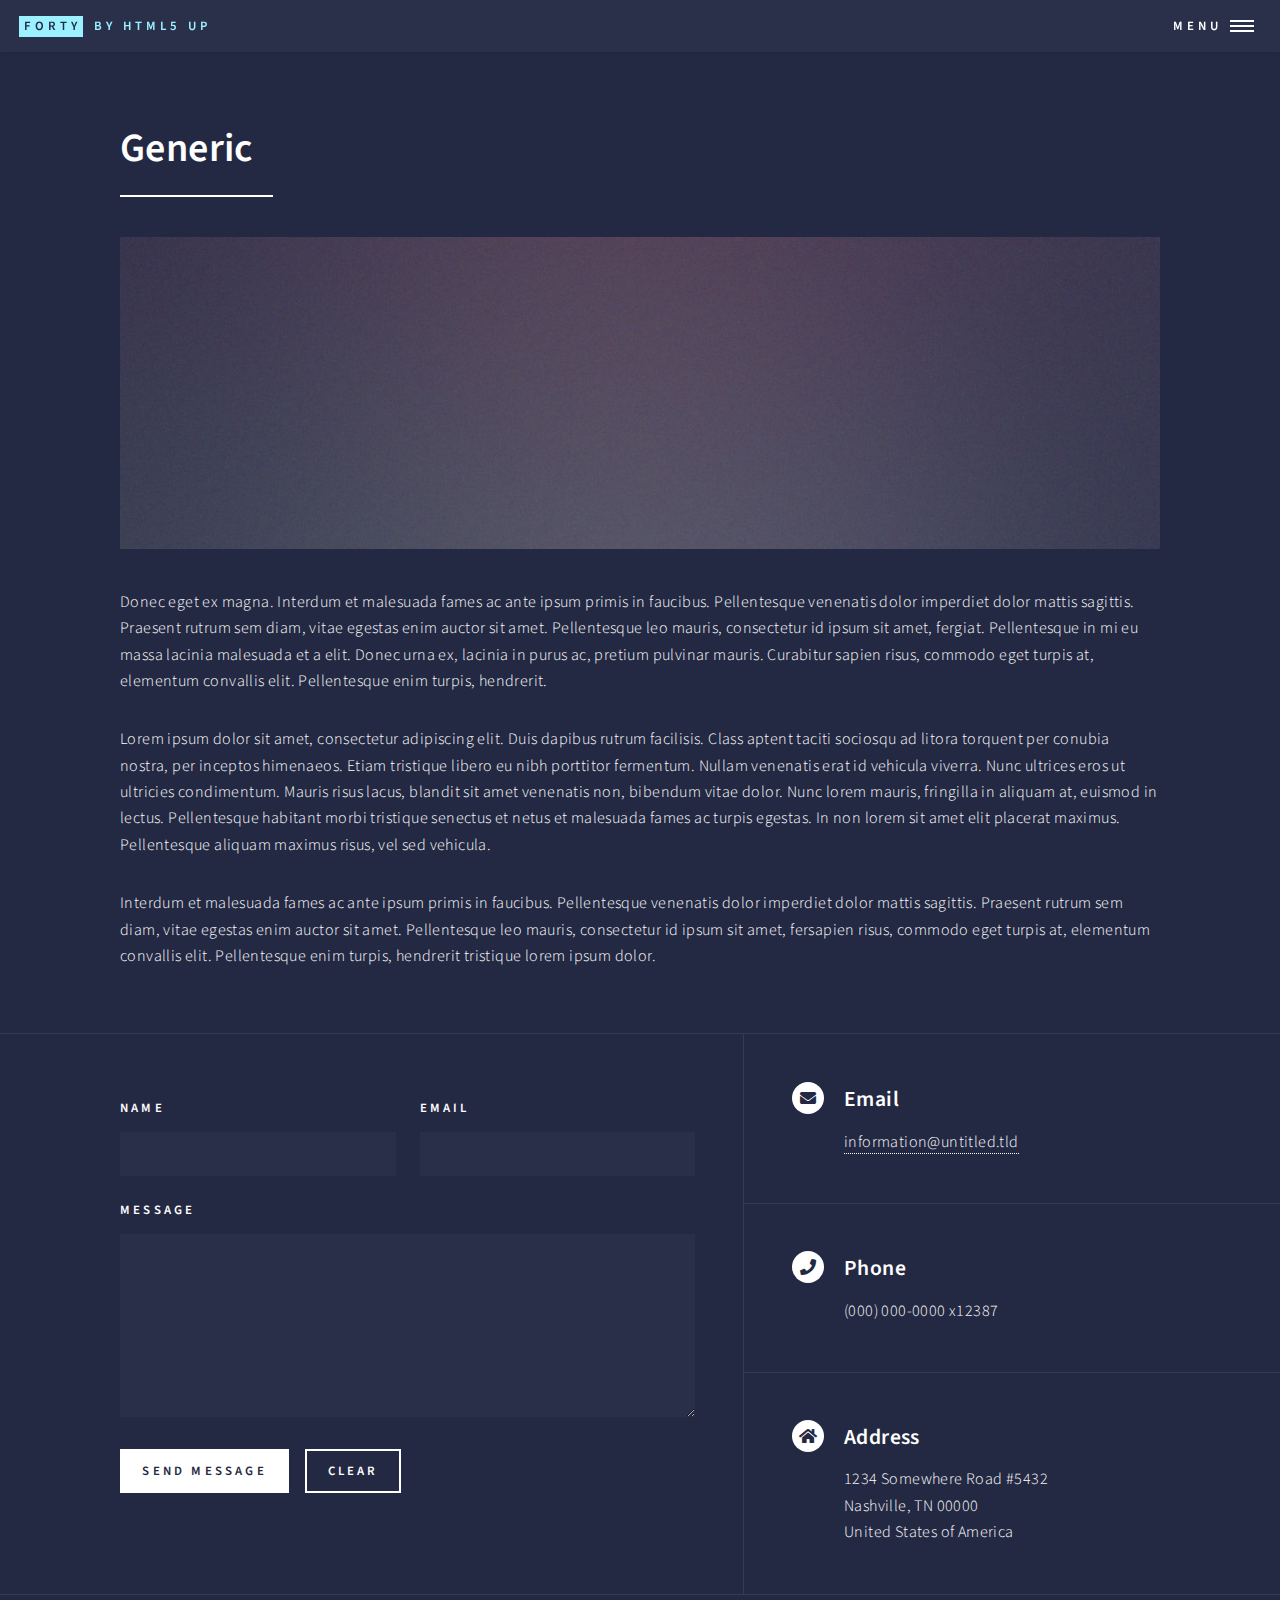
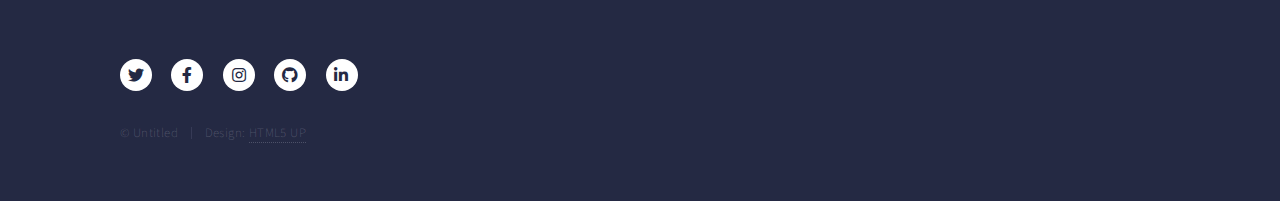
==== job.html @ 252004e6 "basic structure" ====
<!DOCTYPE HTML>
<!--
	Forty by HTML5 UP
	html5up.net | @ajlkn
	Free for personal and commercial use under the CCA 3.0 license (html5up.net/license)
-->
<html>
	<head>
		<title>Generic - Forty by HTML5 UP</title>
		<meta charset="utf-8" />
		<meta name="viewport" content="width=device-width, initial-scale=1, user-scalable=no" />
		<link rel="stylesheet" href="assets/css/main.css" />
		<noscript><link rel="stylesheet" href="assets/css/noscript.css" /></noscript>
	</head>
	<body class="is-preload">

		<!-- Wrapper -->
			<div id="wrapper">

				<!-- Header -->
					<header id="header">
						<a href="index.html" class="logo"><strong>Forty</strong> <span>by HTML5 UP</span></a>
						<nav>
							<a href="#menu">Menu</a>
						</nav>
					</header>

				<!-- Menu -->
					<nav id="menu">
						<ul class="links">
							<li><a href="index.html">Home</a></li>
							<li><a href="landing.html">Landing</a></li>
							<li><a href="generic.html">Generic</a></li>
							<li><a href="elements.html">Elements</a></li>
						</ul>
						<ul class="actions stacked">
							<li><a href="#" class="button primary fit">Get Started</a></li>
							<li><a href="#" class="button fit">Log In</a></li>
						</ul>
					</nav>

				<!-- Main -->
					<div id="main" class="alt">

						<!-- One -->
							<section id="one">
								<div class="inner">
									<header class="major">
										<h1>Generic</h1>
									</header>
									<span class="image main"><img src="images/pic11.jpg" alt="" /></span>
									<p>Donec eget ex magna. Interdum et malesuada fames ac ante ipsum primis in faucibus. Pellentesque venenatis dolor imperdiet dolor mattis sagittis. Praesent rutrum sem diam, vitae egestas enim auctor sit amet. Pellentesque leo mauris, consectetur id ipsum sit amet, fergiat. Pellentesque in mi eu massa lacinia malesuada et a elit. Donec urna ex, lacinia in purus ac, pretium pulvinar mauris. Curabitur sapien risus, commodo eget turpis at, elementum convallis elit. Pellentesque enim turpis, hendrerit.</p>
									<p>Lorem ipsum dolor sit amet, consectetur adipiscing elit. Duis dapibus rutrum facilisis. Class aptent taciti sociosqu ad litora torquent per conubia nostra, per inceptos himenaeos. Etiam tristique libero eu nibh porttitor fermentum. Nullam venenatis erat id vehicula viverra. Nunc ultrices eros ut ultricies condimentum. Mauris risus lacus, blandit sit amet venenatis non, bibendum vitae dolor. Nunc lorem mauris, fringilla in aliquam at, euismod in lectus. Pellentesque habitant morbi tristique senectus et netus et malesuada fames ac turpis egestas. In non lorem sit amet elit placerat maximus. Pellentesque aliquam maximus risus, vel sed vehicula.</p>
									<p>Interdum et malesuada fames ac ante ipsum primis in faucibus. Pellentesque venenatis dolor imperdiet dolor mattis sagittis. Praesent rutrum sem diam, vitae egestas enim auctor sit amet. Pellentesque leo mauris, consectetur id ipsum sit amet, fersapien risus, commodo eget turpis at, elementum convallis elit. Pellentesque enim turpis, hendrerit tristique lorem ipsum dolor.</p>
								</div>
							</section>

					</div>

				<!-- Contact -->
					<section id="contact">
						<div class="inner">
							<section>
								<form method="post" action="#">
									<div class="fields">
										<div class="field half">
											<label for="name">Name</label>
											<input type="text" name="name" id="name" />
										</div>
										<div class="field half">
											<label for="email">Email</label>
											<input type="text" name="email" id="email" />
										</div>
										<div class="field">
											<label for="message">Message</label>
											<textarea name="message" id="message" rows="6"></textarea>
										</div>
									</div>
									<ul class="actions">
										<li><input type="submit" value="Send Message" class="primary" /></li>
										<li><input type="reset" value="Clear" /></li>
									</ul>
								</form>
							</section>
							<section class="split">
								<section>
									<div class="contact-method">
										<span class="icon solid alt fa-envelope"></span>
										<h3>Email</h3>
										<a href="#">information@untitled.tld</a>
									</div>
								</section>
								<section>
									<div class="contact-method">
										<span class="icon solid alt fa-phone"></span>
										<h3>Phone</h3>
										<span>(000) 000-0000 x12387</span>
									</div>
								</section>
								<section>
									<div class="contact-method">
										<span class="icon solid alt fa-home"></span>
										<h3>Address</h3>
										<span>1234 Somewhere Road #5432<br />
										Nashville, TN 00000<br />
										United States of America</span>
									</div>
								</section>
							</section>
						</div>
					</section>

				<!-- Footer -->
					<footer id="footer">
						<div class="inner">
							<ul class="icons">
								<li><a href="#" class="icon brands alt fa-twitter"><span class="label">Twitter</span></a></li>
								<li><a href="#" class="icon brands alt fa-facebook-f"><span class="label">Facebook</span></a></li>
								<li><a href="#" class="icon brands alt fa-instagram"><span class="label">Instagram</span></a></li>
								<li><a href="#" class="icon brands alt fa-github"><span class="label">GitHub</span></a></li>
								<li><a href="#" class="icon brands alt fa-linkedin-in"><span class="label">LinkedIn</span></a></li>
							</ul>
							<ul class="copyright">
								<li>&copy; Untitled</li><li>Design: <a href="https://html5up.net">HTML5 UP</a></li>
							</ul>
						</div>
					</footer>

			</div>

		<!-- Scripts -->
			<script src="assets/js/jquery.min.js"></script>
			<script src="assets/js/jquery.scrolly.min.js"></script>
			<script src="assets/js/jquery.scrollex.min.js"></script>
			<script src="assets/js/browser.min.js"></script>
			<script src="assets/js/breakpoints.min.js"></script>
			<script src="assets/js/util.js"></script>
			<script src="assets/js/main.js"></script>

	</body>
</html>
---- assets/css/main.css ----
@import url(fontawesome-all.min.css);
@import url("https://fonts.googleapis.com/css?family=Source+Sans+Pro:300,300italic,600,600italic");

/*
	Forty by HTML5 UP
	html5up.net | @ajlkn
	Free for personal and commercial use under the CCA 3.0 license (html5up.net/license)
*/

html, body, div, span, applet, object,
iframe, h1, h2, h3, h4, h5, h6, p, blockquote,
pre, a, abbr, acronym, address, big, cite,
code, del, dfn, em, img, ins, kbd, q, s, samp,
small, strike, strong, sub, sup, tt, var, b,
u, i, center, dl, dt, dd, ol, ul, li, fieldset,
form, label, legend, table, caption, tbody,
tfoot, thead, tr, th, td, article, aside,
canvas, details, embed, figure, figcaption,
footer, header, hgroup, menu, nav, output, ruby,
section, summary, time, mark, audio, video {
	margin: 0;
	padding: 0;
	border: 0;
	font-size: 100%;
	font: inherit;
	vertical-align: baseline;}

article, aside, details, figcaption, figure,
footer, header, hgroup, menu, nav, section {
	display: block;}

body {
	line-height: 1;
}

ol, ul {
	list-style: none;
}

blockquote, q {
	quotes: none;
}

	blockquote:before, blockquote:after, q:before, q:after {
		content: '';
		content: none;
	}

table {
	border-collapse: collapse;
	border-spacing: 0;
}

body {
	-webkit-text-size-adjust: none;
}

mark {
	background-color: transparent;
	color: inherit;
}

input::-moz-focus-inner {
	border: 0;
	padding: 0;
}

input, select, textarea {
	-moz-appearance: none;
	-webkit-appearance: none;
	-ms-appearance: none;
	appearance: none;
}

/* Basic */

	@-ms-viewport {
		width: device-width;
	}

	body {
		-ms-overflow-style: scrollbar;
	}

	@media screen and (max-width: 480px) {

		html, body {
			min-width: 320px;
		}

	}

	html {
		box-sizing: border-box;
	}

	*, *:before, *:after {
		box-sizing: inherit;
	}

	body {
		background: #242943;
	}

		body.is-preload *, body.is-preload *:before, body.is-preload *:after {
			-moz-animation: none !important;
			-webkit-animation: none !important;
			-ms-animation: none !important;
			animation: none !important;
			-moz-transition: none !important;
			-webkit-transition: none !important;
			-ms-transition: none !important;
			transition: none !important;
		}

/* Type */

	body, input, select, textarea {
		color: #ffffff;
		font-family: "Source Sans Pro", Helvetica, sans-serif;
		font-size: 17pt;
		font-weight: 300;
		letter-spacing: 0.025em;
		line-height: 1.65;
	}

		@media screen and (max-width: 1680px) {

			body, input, select, textarea {
				font-size: 14pt;
			}

		}

		@media screen and (max-width: 1280px) {

			body, input, select, textarea {
				font-size: 12pt;
			}

		}

		@media screen and (max-width: 360px) {

			body, input, select, textarea {
				font-size: 11pt;
			}

		}

	a {
		-moz-transition: color 0.2s ease-in-out, border-bottom-color 0.2s ease-in-out;
		-webkit-transition: color 0.2s ease-in-out, border-bottom-color 0.2s ease-in-out;
		-ms-transition: color 0.2s ease-in-out, border-bottom-color 0.2s ease-in-out;
		transition: color 0.2s ease-in-out, border-bottom-color 0.2s ease-in-out;
		border-bottom: dotted 1px;
		color: inherit;
		text-decoration: none;
	}

		a:hover {
			border-bottom-color: transparent;
			color: #9bf1ff !important;
		}

		a:active {
			color: #53e3fb !important;
		}

	strong, b {
		color: #ffffff;
		font-weight: 600;
	}

	em, i {
		font-style: italic;
	}

	p {
		margin: 0 0 2em 0;
	}

	h1, h2, h3, h4, h5, h6 {
		color: #ffffff;
		font-weight: 600;
		line-height: 1.65;
		margin: 0 0 1em 0;
	}

		h1 a, h2 a, h3 a, h4 a, h5 a, h6 a {
			color: inherit;
			border-bottom: 0;
		}

	h1 {
		font-size: 2.5em;
	}

	h2 {
		font-size: 1.75em;
	}

	h3 {
		font-size: 1.35em;
	}

	h4 {
		font-size: 1.1em;
	}

	h5 {
		font-size: 0.9em;
	}

	h6 {
		font-size: 0.7em;
	}

	@media screen and (max-width: 736px) {

		h1 {
			font-size: 2em;
		}

		h2 {
			font-size: 1.5em;
		}

		h3 {
			font-size: 1.25em;
		}

	}

	sub {
		font-size: 0.8em;
		position: relative;
		top: 0.5em;
	}

	sup {
		font-size: 0.8em;
		position: relative;
		top: -0.5em;
	}

	blockquote {
		border-left: solid 4px rgba(212, 212, 255, 0.1);
		font-style: italic;
		margin: 0 0 2em 0;
		padding: 0.5em 0 0.5em 2em;
	}

	code {
		background: rgba(212, 212, 255, 0.035);
		font-family: "Courier New", monospace;
		font-size: 0.9em;
		margin: 0 0.25em;
		padding: 0.25em 0.65em;
	}

	pre {
		-webkit-overflow-scrolling: touch;
		font-family: "Courier New", monospace;
		font-size: 0.9em;
		margin: 0 0 2em 0;
	}

		pre code {
			display: block;
			line-height: 1.75;
			padding: 1em 1.5em;
			overflow-x: auto;
		}

	hr {
		border: 0;
		border-bottom: solid 1px rgba(212, 212, 255, 0.1);
		margin: 2em 0;
	}

		hr.major {
			margin: 3em 0;
		}

	.align-left {
		text-align: left;
	}

	.align-center {
		text-align: center;
	}

	.align-right {
		text-align: right;
	}

/* Row */

	.row {
		display: flex;
		flex-wrap: wrap;
		box-sizing: border-box;
		align-items: stretch;
	}

		.row > * {
			box-sizing: border-box;
		}

		.row.gtr-uniform > * > :last-child {
			margin-bottom: 0;
		}

		.row.aln-left {
			justify-content: flex-start;
		}

		.row.aln-center {
			justify-content: center;
		}

		.row.aln-right {
			justify-content: flex-end;
		}

		.row.aln-top {
			align-items: flex-start;
		}

		.row.aln-middle {
			align-items: center;
		}

		.row.aln-bottom {
			align-items: flex-end;
		}

		.row > .imp {
			order: -1;
		}

		.row > .col-1 {
			width: 8.33333%;
		}

		.row > .off-1 {
			margin-left: 8.33333%;
		}

		.row > .col-2 {
			width: 16.66667%;
		}

		.row > .off-2 {
			margin-left: 16.66667%;
		}

		.row > .col-3 {
			width: 25%;
		}

		.row > .off-3 {
			margin-left: 25%;
		}

		.row > .col-4 {
			width: 33.33333%;
		}

		.row > .off-4 {
			margin-left: 33.33333%;
		}

		.row > .col-5 {
			width: 41.66667%;
		}

		.row > .off-5 {
			margin-left: 41.66667%;
		}

		.row > .col-6 {
			width: 50%;
		}

		.row > .off-6 {
			margin-left: 50%;
		}

		.row > .col-7 {
			width: 58.33333%;
		}

		.row > .off-7 {
			margin-left: 58.33333%;
		}

		.row > .col-8 {
			width: 66.66667%;
		}

		.row > .off-8 {
			margin-left: 66.66667%;
		}

		.row > .col-9 {
			width: 75%;
		}

		.row > .off-9 {
			margin-left: 75%;
		}

		.row > .col-10 {
			width: 83.33333%;
		}

		.row > .off-10 {
			margin-left: 83.33333%;
		}

		.row > .col-11 {
			width: 91.66667%;
		}

		.row > .off-11 {
			margin-left: 91.66667%;
		}

		.row > .col-12 {
			width: 100%;
		}

		.row > .off-12 {
			margin-left: 100%;
		}

		.row.gtr-0 {
			margin-top: 0;
			margin-left: 0em;
		}

			.row.gtr-0 > * {
				padding: 0 0 0 0em;
			}

			.row.gtr-0.gtr-uniform {
				margin-top: 0em;
			}

				.row.gtr-0.gtr-uniform > * {
					padding-top: 0em;
				}

		.row.gtr-25 {
			margin-top: 0;
			margin-left: -0.5em;
		}

			.row.gtr-25 > * {
				padding: 0 0 0 0.5em;
			}

			.row.gtr-25.gtr-uniform {
				margin-top: -0.5em;
			}

				.row.gtr-25.gtr-uniform > * {
					padding-top: 0.5em;
				}

		.row.gtr-50 {
			margin-top: 0;
			margin-left: -1em;
		}

			.row.gtr-50 > * {
				padding: 0 0 0 1em;
			}

			.row.gtr-50.gtr-uniform {
				margin-top: -1em;
			}

				.row.gtr-50.gtr-uniform > * {
					padding-top: 1em;
				}

		.row {
			margin-top: 0;
			margin-left: -2em;
		}

			.row > * {
				padding: 0 0 0 2em;
			}

			.row.gtr-uniform {
				margin-top: -2em;
			}

				.row.gtr-uniform > * {
					padding-top: 2em;
				}

		.row.gtr-150 {
			margin-top: 0;
			margin-left: -3em;
		}

			.row.gtr-150 > * {
				padding: 0 0 0 3em;
			}

			.row.gtr-150.gtr-uniform {
				margin-top: -3em;
			}

				.row.gtr-150.gtr-uniform > * {
					padding-top: 3em;
				}

		.row.gtr-200 {
			margin-top: 0;
			margin-left: -4em;
		}

			.row.gtr-200 > * {
				padding: 0 0 0 4em;
			}

			.row.gtr-200.gtr-uniform {
				margin-top: -4em;
			}

				.row.gtr-200.gtr-uniform > * {
					padding-top: 4em;
				}

		@media screen and (max-width: 1680px) {

			.row {
				display: flex;
				flex-wrap: wrap;
				box-sizing: border-box;
				align-items: stretch;
			}

				.row > * {
					box-sizing: border-box;
				}

				.row.gtr-uniform > * > :last-child {
					margin-bottom: 0;
				}

				.row.aln-left {
					justify-content: flex-start;
				}

				.row.aln-center {
					justify-content: center;
				}

				.row.aln-right {
					justify-content: flex-end;
				}

				.row.aln-top {
					align-items: flex-start;
				}

				.row.aln-middle {
					align-items: center;
				}

				.row.aln-bottom {
					align-items: flex-end;
				}

				.row > .imp-xlarge {
					order: -1;
				}

				.row > .col-1-xlarge {
					width: 8.33333%;
				}

				.row > .off-1-xlarge {
					margin-left: 8.33333%;
				}

				.row > .col-2-xlarge {
					width: 16.66667%;
				}

				.row > .off-2-xlarge {
					margin-left: 16.66667%;
				}

				.row > .col-3-xlarge {
					width: 25%;
				}

				.row > .off-3-xlarge {
					margin-left: 25%;
				}

				.row > .col-4-xlarge {
					width: 33.33333%;
				}

				.row > .off-4-xlarge {
					margin-left: 33.33333%;
				}

				.row > .col-5-xlarge {
					width: 41.66667%;
				}

				.row > .off-5-xlarge {
					margin-left: 41.66667%;
				}

				.row > .col-6-xlarge {
					width: 50%;
				}

				.row > .off-6-xlarge {
					margin-left: 50%;
				}

				.row > .col-7-xlarge {
					width: 58.33333%;
				}

				.row > .off-7-xlarge {
					margin-left: 58.33333%;
				}

				.row > .col-8-xlarge {
					width: 66.66667%;
				}

				.row > .off-8-xlarge {
					margin-left: 66.66667%;
				}

				.row > .col-9-xlarge {
					width: 75%;
				}

				.row > .off-9-xlarge {
					margin-left: 75%;
				}

				.row > .col-10-xlarge {
					width: 83.33333%;
				}

				.row > .off-10-xlarge {
					margin-left: 83.33333%;
				}

				.row > .col-11-xlarge {
					width: 91.66667%;
				}

				.row > .off-11-xlarge {
					margin-left: 91.66667%;
				}

				.row > .col-12-xlarge {
					width: 100%;
				}

				.row > .off-12-xlarge {
					margin-left: 100%;
				}

				.row.gtr-0 {
					margin-top: 0;
					margin-left: 0em;
				}

					.row.gtr-0 > * {
						padding: 0 0 0 0em;
					}

					.row.gtr-0.gtr-uniform {
						margin-top: 0em;
					}

						.row.gtr-0.gtr-uniform > * {
							padding-top: 0em;
						}

				.row.gtr-25 {
					margin-top: 0;
					margin-left: -0.5em;
				}

					.row.gtr-25 > * {
						padding: 0 0 0 0.5em;
					}

					.row.gtr-25.gtr-uniform {
						margin-top: -0.5em;
					}

						.row.gtr-25.gtr-uniform > * {
							padding-top: 0.5em;
						}

				.row.gtr-50 {
					margin-top: 0;
					margin-left: -1em;
				}

					.row.gtr-50 > * {
						padding: 0 0 0 1em;
					}

					.row.gtr-50.gtr-uniform {
						margin-top: -1em;
					}

						.row.gtr-50.gtr-uniform > * {
							padding-top: 1em;
						}

				.row {
					margin-top: 0;
					margin-left: -2em;
				}

					.row > * {
						padding: 0 0 0 2em;
					}

					.row.gtr-uniform {
						margin-top: -2em;
					}

						.row.gtr-uniform > * {
							padding-top: 2em;
						}

				.row.gtr-150 {
					margin-top: 0;
					margin-left: -3em;
				}

					.row.gtr-150 > * {
						padding: 0 0 0 3em;
					}

					.row.gtr-150.gtr-uniform {
						margin-top: -3em;
					}

						.row.gtr-150.gtr-uniform > * {
							padding-top: 3em;
						}

				.row.gtr-200 {
					margin-top: 0;
					margin-left: -4em;
				}

					.row.gtr-200 > * {
						padding: 0 0 0 4em;
					}

					.row.gtr-200.gtr-uniform {
						margin-top: -4em;
					}

						.row.gtr-200.gtr-uniform > * {
							padding-top: 4em;
						}

		}

		@media screen and (max-width: 1280px) {

			.row {
				display: flex;
				flex-wrap: wrap;
				box-sizing: border-box;
				align-items: stretch;
			}

				.row > * {
					box-sizing: border-box;
				}

				.row.gtr-uniform > * > :last-child {
					margin-bottom: 0;
				}

				.row.aln-left {
					justify-content: flex-start;
				}

				.row.aln-center {
					justify-content: center;
				}

				.row.aln-right {
					justify-content: flex-end;
				}

				.row.aln-top {
					align-items: flex-start;
				}

				.row.aln-middle {
					align-items: center;
				}

				.row.aln-bottom {
					align-items: flex-end;
				}

				.row > .imp-large {
					order: -1;
				}

				.row > .col-1-large {
					width: 8.33333%;
				}

				.row > .off-1-large {
					margin-left: 8.33333%;
				}

				.row > .col-2-large {
					width: 16.66667%;
				}

				.row > .off-2-large {
					margin-left: 16.66667%;
				}

				.row > .col-3-large {
					width: 25%;
				}

				.row > .off-3-large {
					margin-left: 25%;
				}

				.row > .col-4-large {
					width: 33.33333%;
				}

				.row > .off-4-large {
					margin-left: 33.33333%;
				}

				.row > .col-5-large {
					width: 41.66667%;
				}

				.row > .off-5-large {
					margin-left: 41.66667%;
				}

				.row > .col-6-large {
					width: 50%;
				}

				.row > .off-6-large {
					margin-left: 50%;
				}

				.row > .col-7-large {
					width: 58.33333%;
				}

				.row > .off-7-large {
					margin-left: 58.33333%;
				}

				.row > .col-8-large {
					width: 66.66667%;
				}

				.row > .off-8-large {
					margin-left: 66.66667%;
				}

				.row > .col-9-large {
					width: 75%;
				}

				.row > .off-9-large {
					margin-left: 75%;
				}

				.row > .col-10-large {
					width: 83.33333%;
				}

				.row > .off-10-large {
					margin-left: 83.33333%;
				}

				.row > .col-11-large {
					width: 91.66667%;
				}

				.row > .off-11-large {
					margin-left: 91.66667%;
				}

				.row > .col-12-large {
					width: 100%;
				}

				.row > .off-12-large {
					margin-left: 100%;
				}

				.row.gtr-0 {
					margin-top: 0;
					margin-left: 0em;
				}

					.row.gtr-0 > * {
						padding: 0 0 0 0em;
					}

					.row.gtr-0.gtr-uniform {
						margin-top: 0em;
					}

						.row.gtr-0.gtr-uniform > * {
							padding-top: 0em;
						}

				.row.gtr-25 {
					margin-top: 0;
					margin-left: -0.375em;
				}

					.row.gtr-25 > * {
						padding: 0 0 0 0.375em;
					}

					.row.gtr-25.gtr-uniform {
						margin-top: -0.375em;
					}

						.row.gtr-25.gtr-uniform > * {
							padding-top: 0.375em;
						}

				.row.gtr-50 {
					margin-top: 0;
					margin-left: -0.75em;
				}

					.row.gtr-50 > * {
						padding: 0 0 0 0.75em;
					}

					.row.gtr-50.gtr-uniform {
						margin-top: -0.75em;
					}

						.row.gtr-50.gtr-uniform > * {
							padding-top: 0.75em;
						}

				.row {
					margin-top: 0;
					margin-left: -1.5em;
				}

					.row > * {
						padding: 0 0 0 1.5em;
					}

					.row.gtr-uniform {
						margin-top: -1.5em;
					}

						.row.gtr-uniform > * {
							padding-top: 1.5em;
						}

				.row.gtr-150 {
					margin-top: 0;
					margin-left: -2.25em;
				}

					.row.gtr-150 > * {
						padding: 0 0 0 2.25em;
					}

					.row.gtr-150.gtr-uniform {
						margin-top: -2.25em;
					}

						.row.gtr-150.gtr-uniform > * {
							padding-top: 2.25em;
						}

				.row.gtr-200 {
					margin-top: 0;
					margin-left: -3em;
				}

					.row.gtr-200 > * {
						padding: 0 0 0 3em;
					}

					.row.gtr-200.gtr-uniform {
						margin-top: -3em;
					}

						.row.gtr-200.gtr-uniform > * {
							padding-top: 3em;
						}

		}

		@media screen and (max-width: 980px) {

			.row {
				display: flex;
				flex-wrap: wrap;
				box-sizing: border-box;
				align-items: stretch;
			}

				.row > * {
					box-sizing: border-box;
				}

				.row.gtr-uniform > * > :last-child {
					margin-bottom: 0;
				}

				.row.aln-left {
					justify-content: flex-start;
				}

				.row.aln-center {
					justify-content: center;
				}

				.row.aln-right {
					justify-content: flex-end;
				}

				.row.aln-top {
					align-items: flex-start;
				}

				.row.aln-middle {
					align-items: center;
				}

				.row.aln-bottom {
					align-items: flex-end;
				}

				.row > .imp-medium {
					order: -1;
				}

				.row > .col-1-medium {
					width: 8.33333%;
				}

				.row > .off-1-medium {
					margin-left: 8.33333%;
				}

				.row > .col-2-medium {
					width: 16.66667%;
				}

				.row > .off-2-medium {
					margin-left: 16.66667%;
				}

				.row > .col-3-medium {
					width: 25%;
				}

				.row > .off-3-medium {
					margin-left: 25%;
				}

				.row > .col-4-medium {
					width: 33.33333%;
				}

				.row > .off-4-medium {
					margin-left: 33.33333%;
				}

				.row > .col-5-medium {
					width: 41.66667%;
				}

				.row > .off-5-medium {
					margin-left: 41.66667%;
				}

				.row > .col-6-medium {
					width: 50%;
				}

				.row > .off-6-medium {
					margin-left: 50%;
				}

				.row > .col-7-medium {
					width: 58.33333%;
				}

				.row > .off-7-medium {
					margin-left: 58.33333%;
				}

				.row > .col-8-medium {
					width: 66.66667%;
				}

				.row > .off-8-medium {
					margin-left: 66.66667%;
				}

				.row > .col-9-medium {
					width: 75%;
				}

				.row > .off-9-medium {
					margin-left: 75%;
				}

				.row > .col-10-medium {
					width: 83.33333%;
				}

				.row > .off-10-medium {
					margin-left: 83.33333%;
				}

				.row > .col-11-medium {
					width: 91.66667%;
				}

				.row > .off-11-medium {
					margin-left: 91.66667%;
				}

				.row > .col-12-medium {
					width: 100%;
				}

				.row > .off-12-medium {
					margin-left: 100%;
				}

				.row.gtr-0 {
					margin-top: 0;
					margin-left: 0em;
				}

					.row.gtr-0 > * {
						padding: 0 0 0 0em;
					}

					.row.gtr-0.gtr-uniform {
						margin-top: 0em;
					}

						.row.gtr-0.gtr-uniform > * {
							padding-top: 0em;
						}

				.row.gtr-25 {
					margin-top: 0;
					margin-left: -0.375em;
				}

					.row.gtr-25 > * {
						padding: 0 0 0 0.375em;
					}

					.row.gtr-25.gtr-uniform {
						margin-top: -0.375em;
					}

						.row.gtr-25.gtr-uniform > * {
							padding-top: 0.375em;
						}

				.row.gtr-50 {
					margin-top: 0;
					margin-left: -0.75em;
				}

					.row.gtr-50 > * {
						padding: 0 0 0 0.75em;
					}

					.row.gtr-50.gtr-uniform {
						margin-top: -0.75em;
					}

						.row.gtr-50.gtr-uniform > * {
							padding-top: 0.75em;
						}

				.row {
					margin-top: 0;
					margin-left: -1.5em;
				}

					.row > * {
						padding: 0 0 0 1.5em;
					}

					.row.gtr-uniform {
						margin-top: -1.5em;
					}

						.row.gtr-uniform > * {
							padding-top: 1.5em;
						}

				.row.gtr-150 {
					margin-top: 0;
					margin-left: -2.25em;
				}

					.row.gtr-150 > * {
						padding: 0 0 0 2.25em;
					}

					.row.gtr-150.gtr-uniform {
						margin-top: -2.25em;
					}

						.row.gtr-150.gtr-uniform > * {
							padding-top: 2.25em;
						}

				.row.gtr-200 {
					margin-top: 0;
					margin-left: -3em;
				}

					.row.gtr-200 > * {
						padding: 0 0 0 3em;
					}

					.row.gtr-200.gtr-uniform {
						margin-top: -3em;
					}

						.row.gtr-200.gtr-uniform > * {
							padding-top: 3em;
						}

		}

		@media screen and (max-width: 736px) {

			.row {
				display: flex;
				flex-wrap: wrap;
				box-sizing: border-box;
				align-items: stretch;
			}

				.row > * {
					box-sizing: border-box;
				}

				.row.gtr-uniform > * > :last-child {
					margin-bottom: 0;
				}

				.row.aln-left {
					justify-content: flex-start;
				}

				.row.aln-center {
					justify-content: center;
				}

				.row.aln-right {
					justify-content: flex-end;
				}

				.row.aln-top {
					align-items: flex-start;
				}

				.row.aln-middle {
					align-items: center;
				}

				.row.aln-bottom {
					align-items: flex-end;
				}

				.row > .imp-small {
					order: -1;
				}

				.row > .col-1-small {
					width: 8.33333%;
				}

				.row > .off-1-small {
					margin-left: 8.33333%;
				}

				.row > .col-2-small {
					width: 16.66667%;
				}

				.row > .off-2-small {
					margin-left: 16.66667%;
				}

				.row > .col-3-small {
					width: 25%;
				}

				.row > .off-3-small {
					margin-left: 25%;
				}

				.row > .col-4-small {
					width: 33.33333%;
				}

				.row > .off-4-small {
					margin-left: 33.33333%;
				}

				.row > .col-5-small {
					width: 41.66667%;
				}

				.row > .off-5-small {
					margin-left: 41.66667%;
				}

				.row > .col-6-small {
					width: 50%;
				}

				.row > .off-6-small {
					margin-left: 50%;
				}

				.row > .col-7-small {
					width: 58.33333%;
				}

				.row > .off-7-small {
					margin-left: 58.33333%;
				}

				.row > .col-8-small {
					width: 66.66667%;
				}

				.row > .off-8-small {
					margin-left: 66.66667%;
				}

				.row > .col-9-small {
					width: 75%;
				}

				.row > .off-9-small {
					margin-left: 75%;
				}

				.row > .col-10-small {
					width: 83.33333%;
				}

				.row > .off-10-small {
					margin-left: 83.33333%;
				}

				.row > .col-11-small {
					width: 91.66667%;
				}

				.row > .off-11-small {
					margin-left: 91.66667%;
				}

				.row > .col-12-small {
					width: 100%;
				}

				.row > .off-12-small {
					margin-left: 100%;
				}

				.row.gtr-0 {
					margin-top: 0;
					margin-left: 0em;
				}

					.row.gtr-0 > * {
						padding: 0 0 0 0em;
					}

					.row.gtr-0.gtr-uniform {
						margin-top: 0em;
					}

						.row.gtr-0.gtr-uniform > * {
							padding-top: 0em;
						}

				.row.gtr-25 {
					margin-top: 0;
					margin-left: -0.3125em;
				}

					.row.gtr-25 > * {
						padding: 0 0 0 0.3125em;
					}

					.row.gtr-25.gtr-uniform {
						margin-top: -0.3125em;
					}

						.row.gtr-25.gtr-uniform > * {
							padding-top: 0.3125em;
						}

				.row.gtr-50 {
					margin-top: 0;
					margin-left: -0.625em;
				}

					.row.gtr-50 > * {
						padding: 0 0 0 0.625em;
					}

					.row.gtr-50.gtr-uniform {
						margin-top: -0.625em;
					}

						.row.gtr-50.gtr-uniform > * {
							padding-top: 0.625em;
						}

				.row {
					margin-top: 0;
					margin-left: -1.25em;
				}

					.row > * {
						padding: 0 0 0 1.25em;
					}

					.row.gtr-uniform {
						margin-top: -1.25em;
					}

						.row.gtr-uniform > * {
							padding-top: 1.25em;
						}

				.row.gtr-150 {
					margin-top: 0;
					margin-left: -1.875em;
				}

					.row.gtr-150 > * {
						padding: 0 0 0 1.875em;
					}

					.row.gtr-150.gtr-uniform {
						margin-top: -1.875em;
					}

						.row.gtr-150.gtr-uniform > * {
							padding-top: 1.875em;
						}

				.row.gtr-200 {
					margin-top: 0;
					margin-left: -2.5em;
				}

					.row.gtr-200 > * {
						padding: 0 0 0 2.5em;
					}

					.row.gtr-200.gtr-uniform {
						margin-top: -2.5em;
					}

						.row.gtr-200.gtr-uniform > * {
							padding-top: 2.5em;
						}

		}

		@media screen and (max-width: 480px) {

			.row {
				display: flex;
				flex-wrap: wrap;
				box-sizing: border-box;
				align-items: stretch;
			}

				.row > * {
					box-sizing: border-box;
				}

				.row.gtr-uniform > * > :last-child {
					margin-bottom: 0;
				}

				.row.aln-left {
					justify-content: flex-start;
				}

				.row.aln-center {
					justify-content: center;
				}

				.row.aln-right {
					justify-content: flex-end;
				}

				.row.aln-top {
					align-items: flex-start;
				}

				.row.aln-middle {
					align-items: center;
				}

				.row.aln-bottom {
					align-items: flex-end;
				}

				.row > .imp-xsmall {
					order: -1;
				}

				.row > .col-1-xsmall {
					width: 8.33333%;
				}

				.row > .off-1-xsmall {
					margin-left: 8.33333%;
				}

				.row > .col-2-xsmall {
					width: 16.66667%;
				}

				.row > .off-2-xsmall {
					margin-left: 16.66667%;
				}

				.row > .col-3-xsmall {
					width: 25%;
				}

				.row > .off-3-xsmall {
					margin-left: 25%;
				}

				.row > .col-4-xsmall {
					width: 33.33333%;
				}

				.row > .off-4-xsmall {
					margin-left: 33.33333%;
				}

				.row > .col-5-xsmall {
					width: 41.66667%;
				}

				.row > .off-5-xsmall {
					margin-left: 41.66667%;
				}

				.row > .col-6-xsmall {
					width: 50%;
				}

				.row > .off-6-xsmall {
					margin-left: 50%;
				}

				.row > .col-7-xsmall {
					width: 58.33333%;
				}

				.row > .off-7-xsmall {
					margin-left: 58.33333%;
				}

				.row > .col-8-xsmall {
					width: 66.66667%;
				}

				.row > .off-8-xsmall {
					margin-left: 66.66667%;
				}

				.row > .col-9-xsmall {
					width: 75%;
				}

				.row > .off-9-xsmall {
					margin-left: 75%;
				}

				.row > .col-10-xsmall {
					width: 83.33333%;
				}

				.row > .off-10-xsmall {
					margin-left: 83.33333%;
				}

				.row > .col-11-xsmall {
					width: 91.66667%;
				}

				.row > .off-11-xsmall {
					margin-left: 91.66667%;
				}

				.row > .col-12-xsmall {
					width: 100%;
				}

				.row > .off-12-xsmall {
					margin-left: 100%;
				}

				.row.gtr-0 {
					margin-top: 0;
					margin-left: 0em;
				}

					.row.gtr-0 > * {
						padding: 0 0 0 0em;
					}

					.row.gtr-0.gtr-uniform {
						margin-top: 0em;
					}

						.row.gtr-0.gtr-uniform > * {
							padding-top: 0em;
						}

				.row.gtr-25 {
					margin-top: 0;
					margin-left: -0.3125em;
				}

					.row.gtr-25 > * {
						padding: 0 0 0 0.3125em;
					}

					.row.gtr-25.gtr-uniform {
						margin-top: -0.3125em;
					}

						.row.gtr-25.gtr-uniform > * {
							padding-top: 0.3125em;
						}

				.row.gtr-50 {
					margin-top: 0;
					margin-left: -0.625em;
				}

					.row.gtr-50 > * {
						padding: 0 0 0 0.625em;
					}

					.row.gtr-50.gtr-uniform {
						margin-top: -0.625em;
					}

						.row.gtr-50.gtr-uniform > * {
							padding-top: 0.625em;
						}

				.row {
					margin-top: 0;
					margin-left: -1.25em;
				}

					.row > * {
						padding: 0 0 0 1.25em;
					}

					.row.gtr-uniform {
						margin-top: -1.25em;
					}

						.row.gtr-uniform > * {
							padding-top: 1.25em;
						}

				.row.gtr-150 {
					margin-top: 0;
					margin-left: -1.875em;
				}

					.row.gtr-150 > * {
						padding: 0 0 0 1.875em;
					}

					.row.gtr-150.gtr-uniform {
						margin-top: -1.875em;
					}

						.row.gtr-150.gtr-uniform > * {
							padding-top: 1.875em;
						}

				.row.gtr-200 {
					margin-top: 0;
					margin-left: -2.5em;
				}

					.row.gtr-200 > * {
						padding: 0 0 0 2.5em;
					}

					.row.gtr-200.gtr-uniform {
						margin-top: -2.5em;
					}

						.row.gtr-200.gtr-uniform > * {
							padding-top: 2.5em;
						}

		}

/* Section/Article */

	section.special, article.special {
		text-align: center;
	}

	header.major {
		width: -moz-max-content;
		width: -webkit-max-content;
		width: -ms-max-content;
		width: max-content;
		margin-bottom: 2em;
	}

		header.major > :first-child {
			margin-bottom: 0;
			width: calc(100% + 0.5em);
		}

			header.major > :first-child:after {
				content: '';
				background-color: #ffffff;
				display: block;
				height: 2px;
				margin: 0.325em 0 0.5em 0;
				width: 100%;
			}

		header.major > p {
			font-size: 0.7em;
			font-weight: 600;
			letter-spacing: 0.25em;
			margin-bottom: 0;
			text-transform: uppercase;
		}

		body.is-ie header.major > :first-child:after {
			max-width: 9em;
		}

		body.is-ie header.major > h1:after {
			max-width: 100% !important;
		}

	@media screen and (max-width: 736px) {

		header.major > p br {
			display: none;
		}

	}

/* Form */

	form {
		margin: 0 0 2em 0;
	}

		form > :last-child {
			margin-bottom: 0;
		}

		form > .fields {
			display: -moz-flex;
			display: -webkit-flex;
			display: -ms-flex;
			display: flex;
			-moz-flex-wrap: wrap;
			-webkit-flex-wrap: wrap;
			-ms-flex-wrap: wrap;
			flex-wrap: wrap;
			width: calc(100% + 3em);
			margin: -1.5em 0 2em -1.5em;
		}

			form > .fields > .field {
				-moz-flex-grow: 0;
				-webkit-flex-grow: 0;
				-ms-flex-grow: 0;
				flex-grow: 0;
				-moz-flex-shrink: 0;
				-webkit-flex-shrink: 0;
				-ms-flex-shrink: 0;
				flex-shrink: 0;
				padding: 1.5em 0 0 1.5em;
				width: calc(100% - 1.5em);
			}

				form > .fields > .field.half {
					width: calc(50% - 0.75em);
				}

				form > .fields > .field.third {
					width: calc(100%/3 - 0.5em);
				}

				form > .fields > .field.quarter {
					width: calc(25% - 0.375em);
				}

		@media screen and (max-width: 480px) {

			form > .fields {
				width: calc(100% + 3em);
				margin: -1.5em 0 2em -1.5em;
			}

				form > .fields > .field {
					padding: 1.5em 0 0 1.5em;
					width: calc(100% - 1.5em);
				}

					form > .fields > .field.half {
						width: calc(100% - 1.5em);
					}

					form > .fields > .field.third {
						width: calc(100% - 1.5em);
					}

					form > .fields > .field.quarter {
						width: calc(100% - 1.5em);
					}

		}

	label {
		color: #ffffff;
		display: block;
		font-size: 0.8em;
		font-weight: 600;
		letter-spacing: 0.25em;
		margin: 0 0 1em 0;
		text-transform: uppercase;
	}

	input[type="text"],
	input[type="password"],
	input[type="email"],
	input[type="tel"],
	input[type="search"],
	input[type="url"],
	select,
	textarea {
		-moz-appearance: none;
		-webkit-appearance: none;
		-ms-appearance: none;
		appearance: none;
		background: rgba(212, 212, 255, 0.035);
		border: none;
		border-radius: 0;
		color: inherit;
		display: block;
		outline: 0;
		padding: 0 1em;
		text-decoration: none;
		width: 100%;
	}

		input[type="text"]:invalid,
		input[type="password"]:invalid,
		input[type="email"]:invalid,
		input[type="tel"]:invalid,
		input[type="search"]:invalid,
		input[type="url"]:invalid,
		select:invalid,
		textarea:invalid {
			box-shadow: none;
		}

		input[type="text"]:focus,
		input[type="password"]:focus,
		input[type="email"]:focus,
		input[type="tel"]:focus,
		input[type="search"]:focus,
		input[type="url"]:focus,
		select:focus,
		textarea:focus {
			border-color: #9bf1ff;
			box-shadow: 0 0 0 2px #9bf1ff;
		}

	select {
		background-image: url("data:image/svg+xml;charset=utf8,%3Csvg xmlns='http://www.w3.org/2000/svg' width='40' height='40' preserveAspectRatio='none' viewBox='0 0 40 40'%3E%3Cpath d='M9.4,12.3l10.4,10.4l10.4-10.4c0.2-0.2,0.5-0.4,0.9-0.4c0.3,0,0.6,0.1,0.9,0.4l3.3,3.3c0.2,0.2,0.4,0.5,0.4,0.9 c0,0.4-0.1,0.6-0.4,0.9L20.7,31.9c-0.2,0.2-0.5,0.4-0.9,0.4c-0.3,0-0.6-0.1-0.9-0.4L4.3,17.3c-0.2-0.2-0.4-0.5-0.4-0.9 c0-0.4,0.1-0.6,0.4-0.9l3.3-3.3c0.2-0.2,0.5-0.4,0.9-0.4S9.1,12.1,9.4,12.3z' fill='rgba(212, 212, 255, 0.1)' /%3E%3C/svg%3E");
		background-size: 1.25rem;
		background-repeat: no-repeat;
		background-position: calc(100% - 1rem) center;
		height: 2.75em;
		padding-right: 2.75em;
		text-overflow: ellipsis;
	}

		select option {
			color: #ffffff;
			background: #242943;
		}

		select:focus::-ms-value {
			background-color: transparent;
		}

		select::-ms-expand {
			display: none;
		}

	input[type="text"],
	input[type="password"],
	input[type="email"],
	input[type="tel"],
	input[type="search"],
	input[type="url"],
	select {
		height: 2.75em;
	}

	textarea {
		padding: 0.75em 1em;
	}

	input[type="checkbox"],
	input[type="radio"] {
		-moz-appearance: none;
		-webkit-appearance: none;
		-ms-appearance: none;
		appearance: none;
		display: block;
		float: left;
		margin-right: -2em;
		opacity: 0;
		width: 1em;
		z-index: -1;
	}

		input[type="checkbox"] + label,
		input[type="radio"] + label {
			text-decoration: none;
			color: #ffffff;
			cursor: pointer;
			display: inline-block;
			font-weight: 300;
			padding-left: 2.65em;
			padding-right: 0.75em;
			position: relative;
		}

			input[type="checkbox"] + label:before,
			input[type="radio"] + label:before {
				-moz-osx-font-smoothing: grayscale;
				-webkit-font-smoothing: antialiased;
				display: inline-block;
				font-style: normal;
				font-variant: normal;
				text-rendering: auto;
				line-height: 1;
				text-transform: none !important;
				font-family: 'Font Awesome 5 Free';
				font-weight: 900;
			}

			input[type="checkbox"] + label:before,
			input[type="radio"] + label:before {
				background: rgba(212, 212, 255, 0.035);
				content: '';
				display: inline-block;
				font-size: 0.8em;
				height: 2.0625em;
				left: 0;
				letter-spacing: 0;
				line-height: 2.0625em;
				position: absolute;
				text-align: center;
				top: 0;
				width: 2.0625em;
			}

		input[type="checkbox"]:checked + label:before,
		input[type="radio"]:checked + label:before {
			background: #ffffff;
			border-color: #9bf1ff;
			content: '\f00c';
			color: #242943;
		}

		input[type="checkbox"]:focus + label:before,
		input[type="radio"]:focus + label:before {
			box-shadow: 0 0 0 2px #9bf1ff;
		}

	input[type="radio"] + label:before {
		border-radius: 100%;
	}

	::-webkit-input-placeholder {
		color: rgba(244, 244, 255, 0.2) !important;
		opacity: 1.0;
	}

	:-moz-placeholder {
		color: rgba(244, 244, 255, 0.2) !important;
		opacity: 1.0;
	}

	::-moz-placeholder {
		color: rgba(244, 244, 255, 0.2) !important;
		opacity: 1.0;
	}

	:-ms-input-placeholder {
		color: rgba(244, 244, 255, 0.2) !important;
		opacity: 1.0;
	}

/* Box */

	.box {
		border: solid 1px rgba(212, 212, 255, 0.1);
		margin-bottom: 2em;
		padding: 1.5em;
	}

		.box > :last-child,
		.box > :last-child > :last-child,
		.box > :last-child > :last-child > :last-child {
			margin-bottom: 0;
		}

		.box.alt {
			border: 0;
			border-radius: 0;
			padding: 0;
		}

/* Icon */

	.icon {
		text-decoration: none;
		border-bottom: none;
		position: relative;
	}

		.icon:before {
			-moz-osx-font-smoothing: grayscale;
			-webkit-font-smoothing: antialiased;
			display: inline-block;
			font-style: normal;
			font-variant: normal;
			text-rendering: auto;
			line-height: 1;
			text-transform: none !important;
			font-family: 'Font Awesome 5 Free';
			font-weight: 400;
		}

		.icon > .label {
			display: none;
		}

		.icon:before {
			line-height: inherit;
		}

		.icon.solid:before {
			font-weight: 900;
		}

		.icon.brands:before {
			font-family: 'Font Awesome 5 Brands';
		}

		.icon.alt:before {
			background-color: #ffffff;
			border-radius: 100%;
			color: #242943;
			display: inline-block;
			height: 2em;
			line-height: 2em;
			text-align: center;
			width: 2em;
		}

	a.icon.alt:before {
		-moz-transition: background-color 0.2s ease-in-out;
		-webkit-transition: background-color 0.2s ease-in-out;
		-ms-transition: background-color 0.2s ease-in-out;
		transition: background-color 0.2s ease-in-out;
	}

	a.icon.alt:hover:before {
		background-color: #6fc3df;
	}

	a.icon.alt:active:before {
		background-color: #37a6cb;
	}

/* Image */

	.image {
		border: 0;
		display: inline-block;
		position: relative;
	}

		.image img {
			display: block;
		}

		.image.left, .image.right {
			max-width: 30%;
		}

			.image.left img, .image.right img {
				width: 100%;
			}

		.image.left {
			float: left;
			margin: 0 1.5em 1.25em 0;
			top: 0.25em;
		}

		.image.right {
			float: right;
			margin: 0 0 1.25em 1.5em;
			top: 0.25em;
		}

		.image.fit {
			display: block;
			margin: 0 0 2em 0;
			width: 100%;
		}

			.image.fit img {
				width: 100%;
			}

		.image.main {
			display: block;
			margin: 2.5em 0;
			width: 100%;
		}

			.image.main img {
				width: 100%;
			}

			@media screen and (max-width: 736px) {

				.image.main {
					margin: 1.5em 0;
				}

			}

/* List */

	ol {
		list-style: decimal;
		margin: 0 0 2em 0;
		padding-left: 1.25em;
	}

		ol li {
			padding-left: 0.25em;
		}

	ul {
		list-style: disc;
		margin: 0 0 2em 0;
		padding-left: 1em;
	}

		ul li {
			padding-left: 0.5em;
		}

		ul.alt {
			list-style: none;
			padding-left: 0;
		}

			ul.alt li {
				border-top: solid 1px rgba(212, 212, 255, 0.1);
				padding: 0.5em 0;
			}

				ul.alt li:first-child {
					border-top: 0;
					padding-top: 0;
				}

	dl {
		margin: 0 0 2em 0;
	}

		dl dt {
			display: block;
			font-weight: 600;
			margin: 0 0 1em 0;
		}

		dl dd {
			margin-left: 2em;
		}

/* Actions */

	ul.actions {
		display: -moz-flex;
		display: -webkit-flex;
		display: -ms-flex;
		display: flex;
		cursor: default;
		list-style: none;
		margin-left: -1em;
		padding-left: 0;
	}

		ul.actions li {
			padding: 0 0 0 1em;
			vertical-align: middle;
		}

		ul.actions.special {
			-moz-justify-content: center;
			-webkit-justify-content: center;
			-ms-justify-content: center;
			justify-content: center;
			width: 100%;
			margin-left: 0;
		}

			ul.actions.special li:first-child {
				padding-left: 0;
			}

		ul.actions.stacked {
			-moz-flex-direction: column;
			-webkit-flex-direction: column;
			-ms-flex-direction: column;
			flex-direction: column;
			margin-left: 0;
		}

			ul.actions.stacked li {
				padding: 1.3em 0 0 0;
			}

				ul.actions.stacked li:first-child {
					padding-top: 0;
				}

		ul.actions.fit {
			width: calc(100% + 1em);
		}

			ul.actions.fit li {
				-moz-flex-grow: 1;
				-webkit-flex-grow: 1;
				-ms-flex-grow: 1;
				flex-grow: 1;
				-moz-flex-shrink: 1;
				-webkit-flex-shrink: 1;
				-ms-flex-shrink: 1;
				flex-shrink: 1;
				width: 100%;
			}

				ul.actions.fit li > * {
					width: 100%;
				}

			ul.actions.fit.stacked {
				width: 100%;
			}

/* Icons */

	ul.icons {
		cursor: default;
		list-style: none;
		padding-left: 0;
	}

		ul.icons li {
			display: inline-block;
			padding: 0 1em 0 0;
		}

			ul.icons li:last-child {
				padding-right: 0;
			}

		@media screen and (max-width: 736px) {

			ul.icons li {
				padding: 0 0.75em 0 0;
			}

		}

/* Pagination */

	ul.pagination {
		cursor: default;
		list-style: none;
		padding-left: 0;
	}

		ul.pagination li {
			display: inline-block;
			padding-left: 0;
			vertical-align: middle;
		}

			ul.pagination li > .page {
				-moz-transition: background-color 0.2s ease-in-out, color 0.2s ease-in-out;
				-webkit-transition: background-color 0.2s ease-in-out, color 0.2s ease-in-out;
				-ms-transition: background-color 0.2s ease-in-out, color 0.2s ease-in-out;
				transition: background-color 0.2s ease-in-out, color 0.2s ease-in-out;
				border-bottom: 0;
				display: inline-block;
				font-size: 0.8em;
				font-weight: 600;
				height: 1.5em;
				line-height: 1.5em;
				margin: 0 0.125em;
				min-width: 1.5em;
				padding: 0 0.5em;
				text-align: center;
			}

				ul.pagination li > .page.active {
					background-color: #ffffff;
					color: #242943;
				}

					ul.pagination li > .page.active:hover {
						background-color: #9bf1ff;
						color: #242943 !important;
					}

					ul.pagination li > .page.active:active {
						background-color: #53e3fb;
					}

			ul.pagination li:first-child {
				padding-right: 0.75em;
			}

			ul.pagination li:last-child {
				padding-left: 0.75em;
			}

		@media screen and (max-width: 480px) {

			ul.pagination li:nth-child(n+2):nth-last-child(n+2) {
				display: none;
			}

			ul.pagination li:first-child {
				padding-right: 0;
			}

		}

/* Table */

	.table-wrapper {
		-webkit-overflow-scrolling: touch;
		overflow-x: auto;
	}

	table {
		margin: 0 0 2em 0;
		width: 100%;
	}

		table tbody tr {
			border: solid 1px rgba(212, 212, 255, 0.1);
			border-left: 0;
			border-right: 0;
		}

			table tbody tr:nth-child(2n + 1) {
				background-color: rgba(212, 212, 255, 0.035);
			}

		table td {
			padding: 0.75em 0.75em;
		}

		table th {
			color: #ffffff;
			font-size: 0.9em;
			font-weight: 600;
			padding: 0 0.75em 0.75em 0.75em;
			text-align: left;
		}

		table thead {
			border-bottom: solid 2px rgba(212, 212, 255, 0.1);
		}

		table tfoot {
			border-top: solid 2px rgba(212, 212, 255, 0.1);
		}

		table.alt {
			border-collapse: separate;
		}

			table.alt tbody tr td {
				border: solid 1px rgba(212, 212, 255, 0.1);
				border-left-width: 0;
				border-top-width: 0;
			}

				table.alt tbody tr td:first-child {
					border-left-width: 1px;
				}

			table.alt tbody tr:first-child td {
				border-top-width: 1px;
			}

			table.alt thead {
				border-bottom: 0;
			}

			table.alt tfoot {
				border-top: 0;
			}

/* Button */

	input[type="submit"],
	input[type="reset"],
	input[type="button"],
	button,
	.button {
		-moz-appearance: none;
		-webkit-appearance: none;
		-ms-appearance: none;
		appearance: none;
		-moz-transition: background-color 0.2s ease-in-out, box-shadow 0.2s ease-in-out, color 0.2s ease-in-out;
		-webkit-transition: background-color 0.2s ease-in-out, box-shadow 0.2s ease-in-out, color 0.2s ease-in-out;
		-ms-transition: background-color 0.2s ease-in-out, box-shadow 0.2s ease-in-out, color 0.2s ease-in-out;
		transition: background-color 0.2s ease-in-out, box-shadow 0.2s ease-in-out, color 0.2s ease-in-out;
		background-color: transparent;
		border: 0;
		border-radius: 0;
		box-shadow: inset 0 0 0 2px #ffffff;
		color: #ffffff;
		cursor: pointer;
		display: inline-block;
		font-size: 0.8em;
		font-weight: 600;
		height: 3.5em;
		letter-spacing: 0.25em;
		line-height: 3.5em;
		padding: 0 1.75em;
		text-align: center;
		text-decoration: none;
		text-transform: uppercase;
		white-space: nowrap;
	}

		input[type="submit"]:hover, input[type="submit"]:active,
		input[type="reset"]:hover,
		input[type="reset"]:active,
		input[type="button"]:hover,
		input[type="button"]:active,
		button:hover,
		button:active,
		.button:hover,
		.button:active {
			box-shadow: inset 0 0 0 2px #9bf1ff;
			color: #9bf1ff;
		}

		input[type="submit"]:active,
		input[type="reset"]:active,
		input[type="button"]:active,
		button:active,
		.button:active {
			background-color: rgba(155, 241, 255, 0.1);
			box-shadow: inset 0 0 0 2px #53e3fb;
			color: #53e3fb;
		}

		input[type="submit"].icon:before,
		input[type="reset"].icon:before,
		input[type="button"].icon:before,
		button.icon:before,
		.button.icon:before {
			margin-right: 0.5em;
		}

		input[type="submit"].fit,
		input[type="reset"].fit,
		input[type="button"].fit,
		button.fit,
		.button.fit {
			width: 100%;
		}

		input[type="submit"].small,
		input[type="reset"].small,
		input[type="button"].small,
		button.small,
		.button.small {
			font-size: 0.6em;
		}

		input[type="submit"].large,
		input[type="reset"].large,
		input[type="button"].large,
		button.large,
		.button.large {
			font-size: 1.25em;
			height: 3em;
			line-height: 3em;
		}

		input[type="submit"].next,
		input[type="reset"].next,
		input[type="button"].next,
		button.next,
		.button.next {
			padding-right: 4.5em;
			position: relative;
		}

			input[type="submit"].next:before, input[type="submit"].next:after,
			input[type="reset"].next:before,
			input[type="reset"].next:after,
			input[type="button"].next:before,
			input[type="button"].next:after,
			button.next:before,
			button.next:after,
			.button.next:before,
			.button.next:after {
				-moz-transition: opacity 0.2s ease-in-out;
				-webkit-transition: opacity 0.2s ease-in-out;
				-ms-transition: opacity 0.2s ease-in-out;
				transition: opacity 0.2s ease-in-out;
				background-position: center right;
				background-repeat: no-repeat;
				background-size: 36px 24px;
				content: '';
				display: block;
				height: 100%;
				position: absolute;
				right: 1.5em;
				top: 0;
				vertical-align: middle;
				width: 36px;
			}

			input[type="submit"].next:before,
			input[type="reset"].next:before,
			input[type="button"].next:before,
			button.next:before,
			.button.next:before {
				background-image: url("data:image/svg+xml;charset=utf8,%3Csvg xmlns='http://www.w3.org/2000/svg' xmlns:xlink='http://www.w3.org/1999/xlink' width='36px' height='24px' viewBox='0 0 36 24' zoomAndPan='disable'%3E%3Cstyle%3Eline %7B stroke: %23ffffff%3B stroke-width: 2px%3B %7D%3C/style%3E%3Cline x1='0' y1='12' x2='34' y2='12' /%3E%3Cline x1='25' y1='4' x2='34' y2='12.5' /%3E%3Cline x1='25' y1='20' x2='34' y2='11.5' /%3E%3C/svg%3E");
			}

			input[type="submit"].next:after,
			input[type="reset"].next:after,
			input[type="button"].next:after,
			button.next:after,
			.button.next:after {
				background-image: url("data:image/svg+xml;charset=utf8,%3Csvg xmlns='http://www.w3.org/2000/svg' xmlns:xlink='http://www.w3.org/1999/xlink' width='36px' height='24px' viewBox='0 0 36 24' zoomAndPan='disable'%3E%3Cstyle%3Eline %7B stroke: %239bf1ff%3B stroke-width: 2px%3B %7D%3C/style%3E%3Cline x1='0' y1='12' x2='34' y2='12' /%3E%3Cline x1='25' y1='4' x2='34' y2='12.5' /%3E%3Cline x1='25' y1='20' x2='34' y2='11.5' /%3E%3C/svg%3E");
				opacity: 0;
				z-index: 1;
			}

			input[type="submit"].next:hover:after, input[type="submit"].next:active:after,
			input[type="reset"].next:hover:after,
			input[type="reset"].next:active:after,
			input[type="button"].next:hover:after,
			input[type="button"].next:active:after,
			button.next:hover:after,
			button.next:active:after,
			.button.next:hover:after,
			.button.next:active:after {
				opacity: 1;
			}

			@media screen and (max-width: 1280px) {

				input[type="submit"].next,
				input[type="reset"].next,
				input[type="button"].next,
				button.next,
				.button.next {
					padding-right: 5em;
				}

			}

		input[type="submit"].primary,
		input[type="reset"].primary,
		input[type="button"].primary,
		button.primary,
		.button.primary {
			background-color: #ffffff;
			box-shadow: none;
			color: #242943;
		}

			input[type="submit"].primary:hover, input[type="submit"].primary:active,
			input[type="reset"].primary:hover,
			input[type="reset"].primary:active,
			input[type="button"].primary:hover,
			input[type="button"].primary:active,
			button.primary:hover,
			button.primary:active,
			.button.primary:hover,
			.button.primary:active {
				background-color: #9bf1ff;
				color: #242943 !important;
			}

			input[type="submit"].primary:active,
			input[type="reset"].primary:active,
			input[type="button"].primary:active,
			button.primary:active,
			.button.primary:active {
				background-color: #53e3fb;
			}

		input[type="submit"].disabled, input[type="submit"]:disabled,
		input[type="reset"].disabled,
		input[type="reset"]:disabled,
		input[type="button"].disabled,
		input[type="button"]:disabled,
		button.disabled,
		button:disabled,
		.button.disabled,
		.button:disabled {
			pointer-events: none;
			cursor: default;
			opacity: 0.25;
		}

/* Tiles */

	.tiles {
		display: -moz-flex;
		display: -webkit-flex;
		display: -ms-flex;
		display: flex;
		-moz-flex-wrap: wrap;
		-webkit-flex-wrap: wrap;
		-ms-flex-wrap: wrap;
		flex-wrap: wrap;
		border-top: 0 !important;
	}

		.tiles + * {
			border-top: 0 !important;
		}

		.tiles article {
			-moz-align-items: center;
			-webkit-align-items: center;
			-ms-align-items: center;
			align-items: center;
			display: -moz-flex;
			display: -webkit-flex;
			display: -ms-flex;
			display: flex;
			-moz-transition: -moz-transform 0.25s ease, opacity 0.25s ease, -moz-filter 1s ease, -webkit-filter 1s ease;
			-webkit-transition: -webkit-transform 0.25s ease, opacity 0.25s ease, -webkit-filter 1s ease, -webkit-filter 1s ease;
			-ms-transition: -ms-transform 0.25s ease, opacity 0.25s ease, -ms-filter 1s ease, -webkit-filter 1s ease;
			transition: transform 0.25s ease, opacity 0.25s ease, filter 1s ease, -webkit-filter 1s ease;
			padding: 4em 4em 2em 4em ;
			background-position: center;
			background-repeat: no-repeat;
			background-size: cover;
			cursor: default;
			height: 40vh;
			max-height: 40em;
			min-height: 23em;
			overflow: hidden;
			position: relative;
			width: 40%;
		}

			.tiles article .image {
				display: none;
			}

			.tiles article header {
				position: relative;
				z-index: 3;
			}

			.tiles article h3 {
				font-size: 1.75em;
			}

				.tiles article h3 a:hover {
					color: inherit !important;
				}

			.tiles article .link.primary {
				border: 0;
				height: 100%;
				left: 0;
				position: absolute;
				top: 0;
				width: 100%;
				z-index: 4;
			}

			.tiles article:before {
				-moz-transition: opacity 0.5s ease;
				-webkit-transition: opacity 0.5s ease;
				-ms-transition: opacity 0.5s ease;
				transition: opacity 0.5s ease;
				bottom: 0;
				content: '';
				display: block;
				height: 100%;
				left: 0;
				opacity: 0.85;
				position: absolute;
				width: 100%;
				z-index: 2;
			}

			.tiles article:after {
				background-color: rgba(36, 41, 67, 0.25);
				content: '';
				display: block;
				height: 100%;
				left: 0;
				position: absolute;
				top: 0;
				width: 100%;
				z-index: 1;
			}

			.tiles article:hover:before {
				opacity: 0;
			}

			.tiles article.is-transitioning {
				-moz-transform: scale(0.95);
				-webkit-transform: scale(0.95);
				-ms-transform: scale(0.95);
				transform: scale(0.95);
				-moz-filter: blur(0.5em);
				-webkit-filter: blur(0.5em);
				-ms-filter: blur(0.5em);
				filter: blur(0.5em);
				opacity: 0;
			}

			.tiles article:nth-child(4n - 1), .tiles article:nth-child(4n - 2) {
				width: 60%;
			}

			.tiles article:nth-child(6n - 5):before {
				background-color: #8d82c4;
			}

			.tiles article:nth-child(6n - 4):before {
				background-color: #6fc3df;
			}

			.tiles article:nth-child(6n - 3):before {
				background-color: #ec8d81;
			}

			.tiles article:nth-child(6n - 2):before {
				background-color: #e7b788;
			}

			.tiles article:nth-child(6n - 1):before {
				background-color: #8ea9e8;
			}

			.tiles article:nth-child(6n):before {
				background-color: #87c5a4;
			}

		@media screen and (max-width: 1280px) {

			.tiles article {
				padding: 4em 3em 2em 3em ;
				height: 30vh;
				max-height: 30em;
				min-height: 20em;
			}

		}

		@media screen and (max-width: 980px) {

			.tiles article {
				width: 50% !important;
			}

		}

		@media screen and (max-width: 736px) {

			.tiles article {
				padding: 3em 1.5em 1em 1.5em ;
				height: 16em;
				max-height: none;
				min-height: 0;
			}

				.tiles article h3 {
					font-size: 1.5em;
				}

		}

		@media screen and (max-width: 480px) {

			.tiles {
				display: block;
			}

				.tiles article {
					height: 20em;
					width: 100% !important;
				}

		}

/* Contact Method */

	.contact-method {
		margin: 0 0 2em 0;
		padding-left: 3.25em;
		position: relative;
	}

		.contact-method .icon {
			left: 0;
			position: absolute;
			top: 0;
		}

		.contact-method h3 {
			margin: 0 0 0.5em 0;
		}

/* Spotlights */

	.spotlights {
		border-top: 0 !important;
	}

		.spotlights + * {
			border-top: 0 !important;
		}

		.spotlights > section {
			display: -moz-flex;
			display: -webkit-flex;
			display: -ms-flex;
			display: flex;
			-moz-flex-direction: row;
			-webkit-flex-direction: row;
			-ms-flex-direction: row;
			flex-direction: row;
			background-color: #2e3450;
		}

			.spotlights > section > .image {
				background-position: center center;
				background-size: cover;
				border-radius: 0;
				display: block;
				position: relative;
				width: 30%;
			}

				.spotlights > section > .image img {
					border-radius: 0;
					display: block;
					width: 100%;
				}

				.spotlights > section > .image:before {
					background: rgba(36, 41, 67, 0.9);
					content: '';
					display: block;
					height: 100%;
					left: 0;
					opacity: 0;
					position: absolute;
					top: 0;
					width: 100%;
				}

			.spotlights > section > .content {
				display: -moz-flex;
				display: -webkit-flex;
				display: -ms-flex;
				display: flex;
				-moz-flex-direction: column;
				-webkit-flex-direction: column;
				-ms-flex-direction: column;
				flex-direction: column;
				-moz-justify-content: center;
				-webkit-justify-content: center;
				-ms-justify-content: center;
				justify-content: center;
				-moz-align-items: center;
				-webkit-align-items: center;
				-ms-align-items: center;
				align-items: center;
				padding: 2em 3em 0.1em 3em ;
				width: 70%;
			}

				.spotlights > section > .content > .inner {
					margin: 0 auto;
					max-width: 100%;
					width: 65em;
				}

			.spotlights > section:nth-child(2n) {
				-moz-flex-direction: row-reverse;
				-webkit-flex-direction: row-reverse;
				-ms-flex-direction: row-reverse;
				flex-direction: row-reverse;
				background-color: #333856;
			}

				.spotlights > section:nth-child(2n) > .content {
					-moz-align-items: -moz-flex-end;
					-webkit-align-items: -webkit-flex-end;
					-ms-align-items: -ms-flex-end;
					align-items: flex-end;
				}

		@media screen and (max-width: 1680px) {

			.spotlights > section > .image {
				width: 40%;
			}

			.spotlights > section > .content {
				width: 60%;
			}

		}

		@media screen and (max-width: 1280px) {

			.spotlights > section > .image {
				width: 45%;
			}

			.spotlights > section > .content {
				width: 55%;
			}

		}

		@media screen and (max-width: 980px) {

			.spotlights > section {
				display: block;
			}

				.spotlights > section > .image {
					width: 100%;
				}

				.spotlights > section > .content {
					padding: 4em 3em 2em 3em ;
					width: 100%;
				}

		}

		@media screen and (max-width: 736px) {

			.spotlights > section > .content {
				padding: 3em 1.5em 1em 1.5em ;
			}

		}

/* Header */

	@-moz-keyframes reveal-header {
		0% {
			top: -4em;
			opacity: 0;
		}

		100% {
			top: 0;
			opacity: 1;
		}
	}

	@-webkit-keyframes reveal-header {
		0% {
			top: -4em;
			opacity: 0;
		}

		100% {
			top: 0;
			opacity: 1;
		}
	}

	@-ms-keyframes reveal-header {
		0% {
			top: -4em;
			opacity: 0;
		}

		100% {
			top: 0;
			opacity: 1;
		}
	}

	@keyframes reveal-header {
		0% {
			top: -4em;
			opacity: 0;
		}

		100% {
			top: 0;
			opacity: 1;
		}
	}

	#header {
		display: -moz-flex;
		display: -webkit-flex;
		display: -ms-flex;
		display: flex;
		background-color: #2a2f4a;
		box-shadow: 0 0 0.25em 0 rgba(0, 0, 0, 0.15);
		cursor: default;
		font-weight: 600;
		height: 3.25em;
		left: 0;
		letter-spacing: 0.25em;
		line-height: 3.25em;
		margin: 0;
		position: fixed;
		text-transform: uppercase;
		top: 0;
		width: 100%;
		z-index: 10000;
	}

		#header .logo {
			border: 0;
			display: inline-block;
			font-size: 0.8em;
			height: inherit;
			line-height: inherit;
			padding: 0 1.5em;
		}

			#header .logo strong {
				-moz-transition: background-color 0.2s ease-in-out, color 0.2s ease-in-out;
				-webkit-transition: background-color 0.2s ease-in-out, color 0.2s ease-in-out;
				-ms-transition: background-color 0.2s ease-in-out, color 0.2s ease-in-out;
				transition: background-color 0.2s ease-in-out, color 0.2s ease-in-out;
				background-color: #ffffff;
				color: #242943;
				display: inline-block;
				line-height: 1.65em;
				margin-right: 0.325em;
				padding: 0 0.125em 0 0.375em;
			}

			#header .logo:hover strong {
				background-color: #9bf1ff;
			}

			#header .logo:active strong {
				background-color: #53e3fb;
			}

		#header nav {
			display: -moz-flex;
			display: -webkit-flex;
			display: -ms-flex;
			display: flex;
			-moz-justify-content: -moz-flex-end;
			-webkit-justify-content: -webkit-flex-end;
			-ms-justify-content: -ms-flex-end;
			justify-content: flex-end;
			-moz-flex-grow: 1;
			-webkit-flex-grow: 1;
			-ms-flex-grow: 1;
			flex-grow: 1;
			height: inherit;
			line-height: inherit;
		}

			#header nav a {
				border: 0;
				display: block;
				font-size: 0.8em;
				height: inherit;
				line-height: inherit;
				padding: 0 0.75em;
				position: relative;
				vertical-align: middle;
			}

				#header nav a:last-child {
					padding-right: 1.5em;
				}

				#header nav a[href="#menu"] {
					padding-right: 3.325em !important;
				}

					#header nav a[href="#menu"]:before, #header nav a[href="#menu"]:after {
						background-image: url("data:image/svg+xml;charset=utf8,%3Csvg xmlns='http://www.w3.org/2000/svg' width='24' height='32' viewBox='0 0 24 32' preserveAspectRatio='none'%3E%3Cstyle%3Eline %7B stroke-width: 2px%3B stroke: %23ffffff%3B %7D%3C/style%3E%3Cline x1='0' y1='11' x2='24' y2='11' /%3E%3Cline x1='0' y1='21' x2='24' y2='21' /%3E%3Cline x1='0' y1='16' x2='24' y2='16' /%3E%3C/svg%3E");
						background-position: center;
						background-repeat: no-repeat;
						background-size: 24px 32px;
						content: '';
						display: block;
						height: 100%;
						position: absolute;
						right: 1.5em;
						top: 0;
						vertical-align: middle;
						width: 24px;
					}

					#header nav a[href="#menu"]:after {
						-moz-transition: opacity 0.2s ease-in-out;
						-webkit-transition: opacity 0.2s ease-in-out;
						-ms-transition: opacity 0.2s ease-in-out;
						transition: opacity 0.2s ease-in-out;
						background-image: url("data:image/svg+xml;charset=utf8,%3Csvg xmlns='http://www.w3.org/2000/svg' width='24' height='32' viewBox='0 0 24 32' preserveAspectRatio='none'%3E%3Cstyle%3Eline %7B stroke-width: 2px%3B stroke: %239bf1ff%3B %7D%3C/style%3E%3Cline x1='0' y1='11' x2='24' y2='11' /%3E%3Cline x1='0' y1='21' x2='24' y2='21' /%3E%3Cline x1='0' y1='16' x2='24' y2='16' /%3E%3C/svg%3E");
						opacity: 0;
						z-index: 1;
					}

					#header nav a[href="#menu"]:hover:after, #header nav a[href="#menu"]:active:after {
						opacity: 1;
					}

					#header nav a[href="#menu"]:last-child {
						padding-right: 3.875em !important;
					}

						#header nav a[href="#menu"]:last-child:before, #header nav a[href="#menu"]:last-child:after {
							right: 2em;
						}

		#header.reveal {
			-moz-animation: reveal-header 0.35s ease;
			-webkit-animation: reveal-header 0.35s ease;
			-ms-animation: reveal-header 0.35s ease;
			animation: reveal-header 0.35s ease;
		}

		#header.alt {
			-moz-transition: opacity 2.5s ease;
			-webkit-transition: opacity 2.5s ease;
			-ms-transition: opacity 2.5s ease;
			transition: opacity 2.5s ease;
			-moz-transition-delay: 0.75s;
			-webkit-transition-delay: 0.75s;
			-ms-transition-delay: 0.75s;
			transition-delay: 0.75s;
			-moz-animation: none;
			-webkit-animation: none;
			-ms-animation: none;
			animation: none;
			background-color: transparent;
			box-shadow: none;
			position: absolute;
		}

			#header.alt.style1 .logo strong {
				color: #6fc3df;
			}

			#header.alt.style2 .logo strong {
				color: #8d82c4;
			}

			#header.alt.style3 .logo strong {
				color: #ec8d81;
			}

			#header.alt.style4 .logo strong {
				color: #e7b788;
			}

			#header.alt.style5 .logo strong {
				color: #8ea9e8;
			}

			#header.alt.style6 .logo strong {
				color: #87c5a4;
			}

		body.is-preload #header.alt {
			opacity: 0;
		}

		@media screen and (max-width: 1680px) {

			#header nav a[href="#menu"] {
				padding-right: 3.75em !important;
			}

				#header nav a[href="#menu"]:last-child {
					padding-right: 4.25em !important;
				}

		}

		@media screen and (max-width: 1280px) {

			#header nav a[href="#menu"] {
				padding-right: 4em !important;
			}

				#header nav a[href="#menu"]:last-child {
					padding-right: 4.5em !important;
				}

		}

		@media screen and (max-width: 736px) {

			#header {
				height: 2.75em;
				line-height: 2.75em;
			}

				#header .logo {
					padding: 0 1em;
				}

				#header nav a {
					padding: 0 0.5em;
				}

					#header nav a:last-child {
						padding-right: 1em;
					}

					#header nav a[href="#menu"] {
						padding-right: 3.25em !important;
					}

						#header nav a[href="#menu"]:before, #header nav a[href="#menu"]:after {
							right: 0.75em;
						}

						#header nav a[href="#menu"]:last-child {
							padding-right: 4em !important;
						}

							#header nav a[href="#menu"]:last-child:before, #header nav a[href="#menu"]:last-child:after {
								right: 1.5em;
							}

		}

		@media screen and (max-width: 480px) {

			#header .logo span {
				display: none;
			}

			#header nav a[href="#menu"] {
				overflow: hidden;
				padding-right: 0 !important;
				text-indent: 5em;
				white-space: nowrap;
				width: 5em;
			}

				#header nav a[href="#menu"]:before, #header nav a[href="#menu"]:after {
					right: 0;
					width: inherit;
				}

				#header nav a[href="#menu"]:last-child:before, #header nav a[href="#menu"]:last-child:after {
					width: 4em;
					right: 0;
				}

		}

/* Banner */

	#banner {
		-moz-align-items: center;
		-webkit-align-items: center;
		-ms-align-items: center;
		align-items: center;
		background-image: url("../../images/banner.jpg");
		display: -moz-flex;
		display: -webkit-flex;
		display: -ms-flex;
		display: flex;
		padding: 6em 0 2em 0 ;
		background-attachment: fixed;
		background-position: center;
		background-repeat: no-repeat;
		background-size: cover;
		border-bottom: 0 !important;
		cursor: default;
		height: 60vh;
		margin-bottom: -3.25em;
		max-height: 32em;
		min-height: 22em;
		position: relative;
		top: -3.25em;
	}

		#banner:after {
			-moz-transition: opacity 2.5s ease;
			-webkit-transition: opacity 2.5s ease;
			-ms-transition: opacity 2.5s ease;
			transition: opacity 2.5s ease;
			-moz-transition-delay: 0.75s;
			-webkit-transition-delay: 0.75s;
			-ms-transition-delay: 0.75s;
			transition-delay: 0.75s;
			pointer-events: none;
			background-color: #242943;
			content: '';
			display: block;
			height: 100%;
			left: 0;
			opacity: 0.85;
			position: absolute;
			top: 0;
			width: 100%;
			z-index: 1;
		}

		#banner h1 {
			font-size: 3.25em;
		}

		#banner > .inner {
			-moz-transition: opacity 1.5s ease, -moz-transform 0.5s ease-out, -moz-filter 0.5s ease, -webkit-filter 0.5s ease;
			-webkit-transition: opacity 1.5s ease, -webkit-transform 0.5s ease-out, -webkit-filter 0.5s ease, -webkit-filter 0.5s ease;
			-ms-transition: opacity 1.5s ease, -ms-transform 0.5s ease-out, -ms-filter 0.5s ease, -webkit-filter 0.5s ease;
			transition: opacity 1.5s ease, transform 0.5s ease-out, filter 0.5s ease, -webkit-filter 0.5s ease;
			padding: 0 !important;
			position: relative;
			z-index: 2;
		}

			#banner > .inner .image {
				display: none;
			}

			#banner > .inner header {
				width: auto;
			}

				#banner > .inner header > :first-child {
					width: auto;
				}

					#banner > .inner header > :first-child:after {
						max-width: 100%;
					}

			#banner > .inner .content {
				display: -moz-flex;
				display: -webkit-flex;
				display: -ms-flex;
				display: flex;
				-moz-align-items: center;
				-webkit-align-items: center;
				-ms-align-items: center;
				align-items: center;
				margin: 0 0 2em 0;
			}

				#banner > .inner .content > * {
					margin-right: 1.5em;
					margin-bottom: 0;
				}

				#banner > .inner .content > :last-child {
					margin-right: 0;
				}

				#banner > .inner .content p {
					font-size: 0.7em;
					font-weight: 600;
					letter-spacing: 0.25em;
					text-transform: uppercase;
				}

		#banner.major {
			height: 75vh;
			min-height: 30em;
			max-height: 50em;
		}

			#banner.major.alt {
				opacity: 0.75;
			}

		#banner.style1:after {
			background-color: #6fc3df;
		}

		#banner.style2:after {
			background-color: #8d82c4;
		}

		#banner.style3:after {
			background-color: #ec8d81;
		}

		#banner.style4:after {
			background-color: #e7b788;
		}

		#banner.style5:after {
			background-color: #8ea9e8;
		}

		#banner.style6:after {
			background-color: #87c5a4;
		}

		body.is-preload #banner:after {
			opacity: 1.0;
		}

		body.is-preload #banner > .inner {
			-moz-filter: blur(0.125em);
			-webkit-filter: blur(0.125em);
			-ms-filter: blur(0.125em);
			filter: blur(0.125em);
			-moz-transform: translateX(-0.5em);
			-webkit-transform: translateX(-0.5em);
			-ms-transform: translateX(-0.5em);
			transform: translateX(-0.5em);
			opacity: 0;
		}

		@media screen and (max-width: 1280px) {

			#banner {
				background-attachment: scroll;
			}

		}

		@media screen and (max-width: 736px) {

			#banner {
				padding: 5em 0 1em 0 ;
				height: auto;
				margin-bottom: -2.75em;
				max-height: none;
				min-height: 0;
				top: -2.75em;
			}

				#banner h1 {
					font-size: 2em;
				}

				#banner > .inner .content {
					display: block;
				}

					#banner > .inner .content > * {
						margin-right: 0;
						margin-bottom: 2em;
					}

				#banner.major {
					height: auto;
					min-height: 0;
					max-height: none;
				}

		}

		@media screen and (max-width: 480px) {

			#banner {
				padding: 6em 0 2em 0 ;
			}

				#banner > .inner .content p br {
					display: none;
				}

				#banner.major {
					padding: 8em 0 4em 0 ;
				}

		}

/* Main */

	#main {
		background-color: #2a2f4a;
	}

		#main > * {
			border-top: solid 1px rgba(212, 212, 255, 0.1);
		}

			#main > *:first-child {
				border-top: 0;
			}

			#main > * > .inner {
				padding: 4em 0 2em 0 ;
				margin: 0 auto;
				max-width: 65em;
				width: calc(100% - 6em);
			}

				@media screen and (max-width: 736px) {

					#main > * > .inner {
						padding: 3em 0 1em 0 ;
						width: calc(100% - 3em);
					}

				}

		#main.alt {
			background-color: transparent;
			border-bottom: solid 1px rgba(212, 212, 255, 0.1);
		}

/* Contact */

	#contact {
		border-bottom: solid 1px rgba(212, 212, 255, 0.1);
		overflow-x: hidden;
	}

		#contact > .inner {
			display: -moz-flex;
			display: -webkit-flex;
			display: -ms-flex;
			display: flex;
			padding: 0 !important;
		}

			#contact > .inner > :nth-child(2n - 1) {
				padding: 4em 3em 2em 0 ;
				border-right: solid 1px rgba(212, 212, 255, 0.1);
				width: 60%;
			}

			#contact > .inner > :nth-child(2n) {
				padding-left: 3em;
				width: 40%;
			}

			#contact > .inner > .split {
				padding: 0;
			}

				#contact > .inner > .split > * {
					padding: 3em 0 1em 3em ;
					position: relative;
				}

					#contact > .inner > .split > *:before {
						border-top: solid 1px rgba(212, 212, 255, 0.1);
						content: '';
						display: block;
						margin-left: -3em;
						position: absolute;
						top: 0;
						width: calc(100vw + 3em);
					}

				#contact > .inner > .split > :first-child:before {
					display: none;
				}

		@media screen and (max-width: 980px) {

			#contact > .inner {
				display: block;
			}

				#contact > .inner > :nth-child(2n - 1) {
					padding: 4em 0 2em 0 ;
					border-right: 0;
					width: 100%;
				}

				#contact > .inner > :nth-child(2n) {
					padding-left: 0;
					width: 100%;
				}

				#contact > .inner > .split > * {
					padding: 3em 0 1em 0 ;
				}

				#contact > .inner > .split > :first-child:before {
					display: block;
				}

		}

		@media screen and (max-width: 736px) {

			#contact > .inner > :nth-child(2n - 1) {
				padding: 3em 0 1em 0 ;
			}

		}

/* Footer */

	#footer .copyright {
		font-size: 0.8em;
		list-style: none;
		padding-left: 0;
	}

		#footer .copyright li {
			border-left: solid 1px rgba(212, 212, 255, 0.1);
			color: rgba(244, 244, 255, 0.2);
			display: inline-block;
			line-height: 1;
			margin-left: 1em;
			padding-left: 1em;
		}

			#footer .copyright li:first-child {
				border-left: 0;
				margin-left: 0;
				padding-left: 0;
			}

	@media screen and (max-width: 480px) {

		#footer .copyright li {
			display: block;
			border-left: 0;
			margin-left: 0;
			padding-left: 0;
			line-height: inherit;
		}

	}

/* Wrapper */

	#wrapper {
		-moz-transition: -moz-filter 0.35s ease, -webkit-filter 0.35s ease, opacity 0.375s ease-out;
		-webkit-transition: -webkit-filter 0.35s ease, -webkit-filter 0.35s ease, opacity 0.375s ease-out;
		-ms-transition: -ms-filter 0.35s ease, -webkit-filter 0.35s ease, opacity 0.375s ease-out;
		transition: filter 0.35s ease, -webkit-filter 0.35s ease, opacity 0.375s ease-out;
		padding-top: 3.25em;
	}

		#wrapper.is-transitioning {
			opacity: 0;
		}

		#wrapper > * > .inner {
			padding: 4em 0 2em 0 ;
			margin: 0 auto;
			max-width: 65em;
			width: calc(100% - 6em);
		}

			@media screen and (max-width: 736px) {

				#wrapper > * > .inner {
					padding: 3em 0 1em 0 ;
					width: calc(100% - 3em);
				}

			}

		@media screen and (max-width: 736px) {

			#wrapper {
				padding-top: 2.75em;
			}

		}

/* Menu */

	#menu {
		-moz-transition: -moz-transform 0.35s ease, opacity 0.35s ease, visibility 0.35s;
		-webkit-transition: -webkit-transform 0.35s ease, opacity 0.35s ease, visibility 0.35s;
		-ms-transition: -ms-transform 0.35s ease, opacity 0.35s ease, visibility 0.35s;
		transition: transform 0.35s ease, opacity 0.35s ease, visibility 0.35s;
		-moz-align-items: center;
		-webkit-align-items: center;
		-ms-align-items: center;
		align-items: center;
		display: -moz-flex;
		display: -webkit-flex;
		display: -ms-flex;
		display: flex;
		-moz-justify-content: center;
		-webkit-justify-content: center;
		-ms-justify-content: center;
		justify-content: center;
		pointer-events: none;
		background: rgba(36, 41, 67, 0.9);
		box-shadow: none;
		height: 100%;
		left: 0;
		opacity: 0;
		overflow: hidden;
		padding: 3em 2em;
		position: fixed;
		top: 0;
		visibility: hidden;
		width: 100%;
		z-index: 10002;
	}

		#menu .inner {
			-moz-transition: -moz-transform 0.35s ease-out, opacity 0.35s ease, visibility 0.35s;
			-webkit-transition: -webkit-transform 0.35s ease-out, opacity 0.35s ease, visibility 0.35s;
			-ms-transition: -ms-transform 0.35s ease-out, opacity 0.35s ease, visibility 0.35s;
			transition: transform 0.35s ease-out, opacity 0.35s ease, visibility 0.35s;
			-moz-transform: rotateX(20deg);
			-webkit-transform: rotateX(20deg);
			-ms-transform: rotateX(20deg);
			transform: rotateX(20deg);
			-webkit-overflow-scrolling: touch;
			max-width: 100%;
			max-height: 100vh;
			opacity: 0;
			overflow: auto;
			text-align: center;
			visibility: hidden;
			width: 18em;
		}

			#menu .inner > :first-child {
				margin-top: 2em;
			}

			#menu .inner > :last-child {
				margin-bottom: 3em;
			}

		#menu ul {
			margin: 0 0 1em 0;
		}

			#menu ul.links {
				list-style: none;
				padding: 0;
			}

				#menu ul.links > li {
					padding: 0;
				}

					#menu ul.links > li > a:not(.button) {
						border: 0;
						border-top: solid 1px rgba(212, 212, 255, 0.1);
						display: block;
						font-size: 0.8em;
						font-weight: 600;
						letter-spacing: 0.25em;
						line-height: 4em;
						text-decoration: none;
						text-transform: uppercase;
					}

					#menu ul.links > li > .button {
						display: block;
						margin: 0.5em 0 0 0;
					}

					#menu ul.links > li:first-child > a:not(.button) {
						border-top: 0 !important;
					}

		#menu .close {
			-moz-transition: color 0.2s ease-in-out;
			-webkit-transition: color 0.2s ease-in-out;
			-ms-transition: color 0.2s ease-in-out;
			transition: color 0.2s ease-in-out;
			-webkit-tap-highlight-color: rgba(0, 0, 0, 0);
			border: 0;
			cursor: pointer;
			display: block;
			height: 4em;
			line-height: 4em;
			overflow: hidden;
			padding-right: 1.25em;
			position: absolute;
			right: 0;
			text-align: right;
			text-indent: 8em;
			top: 0;
			vertical-align: middle;
			white-space: nowrap;
			width: 8em;
		}

			#menu .close:before, #menu .close:after {
				-moz-transition: opacity 0.2s ease-in-out;
				-webkit-transition: opacity 0.2s ease-in-out;
				-ms-transition: opacity 0.2s ease-in-out;
				transition: opacity 0.2s ease-in-out;
				background-position: center;
				background-repeat: no-repeat;
				content: '';
				display: block;
				height: 4em;
				position: absolute;
				right: 0;
				top: 0;
				width: 4em;
			}

			#menu .close:before {
				background-image: url("data:image/svg+xml;charset=utf8,%3Csvg xmlns='http://www.w3.org/2000/svg' xmlns:xlink='http://www.w3.org/1999/xlink' width='20px' height='20px' viewBox='0 0 20 20' zoomAndPan='disable'%3E%3Cstyle%3Eline %7B stroke: %23ffffff%3B stroke-width: 2%3B %7D%3C/style%3E%3Cline x1='0' y1='0' x2='20' y2='20' /%3E%3Cline x1='20' y1='0' x2='0' y2='20' /%3E%3C/svg%3E");
			}

			#menu .close:after {
				background-image: url("data:image/svg+xml;charset=utf8,%3Csvg xmlns='http://www.w3.org/2000/svg' xmlns:xlink='http://www.w3.org/1999/xlink' width='20px' height='20px' viewBox='0 0 20 20' zoomAndPan='disable'%3E%3Cstyle%3Eline %7B stroke: %239bf1ff%3B stroke-width: 2%3B %7D%3C/style%3E%3Cline x1='0' y1='0' x2='20' y2='20' /%3E%3Cline x1='20' y1='0' x2='0' y2='20' /%3E%3C/svg%3E");
				opacity: 0;
			}

			#menu .close:hover:after, #menu .close:active:after {
				opacity: 1;
			}

	body.is-ie #menu {
		background: rgba(42, 47, 74, 0.975);
	}

	body.is-menu-visible #wrapper {
		-moz-filter: blur(0.5em);
		-webkit-filter: blur(0.5em);
		-ms-filter: blur(0.5em);
		filter: blur(0.5em);
	}

	body.is-menu-visible #menu {
		pointer-events: auto;
		opacity: 1;
		visibility: visible;
	}

		body.is-menu-visible #menu .inner {
			-moz-transform: none;
			-webkit-transform: none;
			-ms-transform: none;
			transform: none;
			opacity: 1;
			visibility: visible;
		}
---- assets/css/noscript.css ----
/*
	Forty by HTML5 UP
	html5up.net | @ajlkn
	Free for personal and commercial use under the CCA 3.0 license (html5up.net/license)
*/

/* Banner */

	body.is-preload #banner:after {
		opacity: 0.85;
	}

	body.is-preload #banner > .inner {
		-moz-filter: none;
		-webkit-filter: none;
		-ms-filter: none;
		filter: none;
		-moz-transform: none;
		-webkit-transform: none;
		-ms-transform: none;
		transform: none;
		opacity: 1;
	}
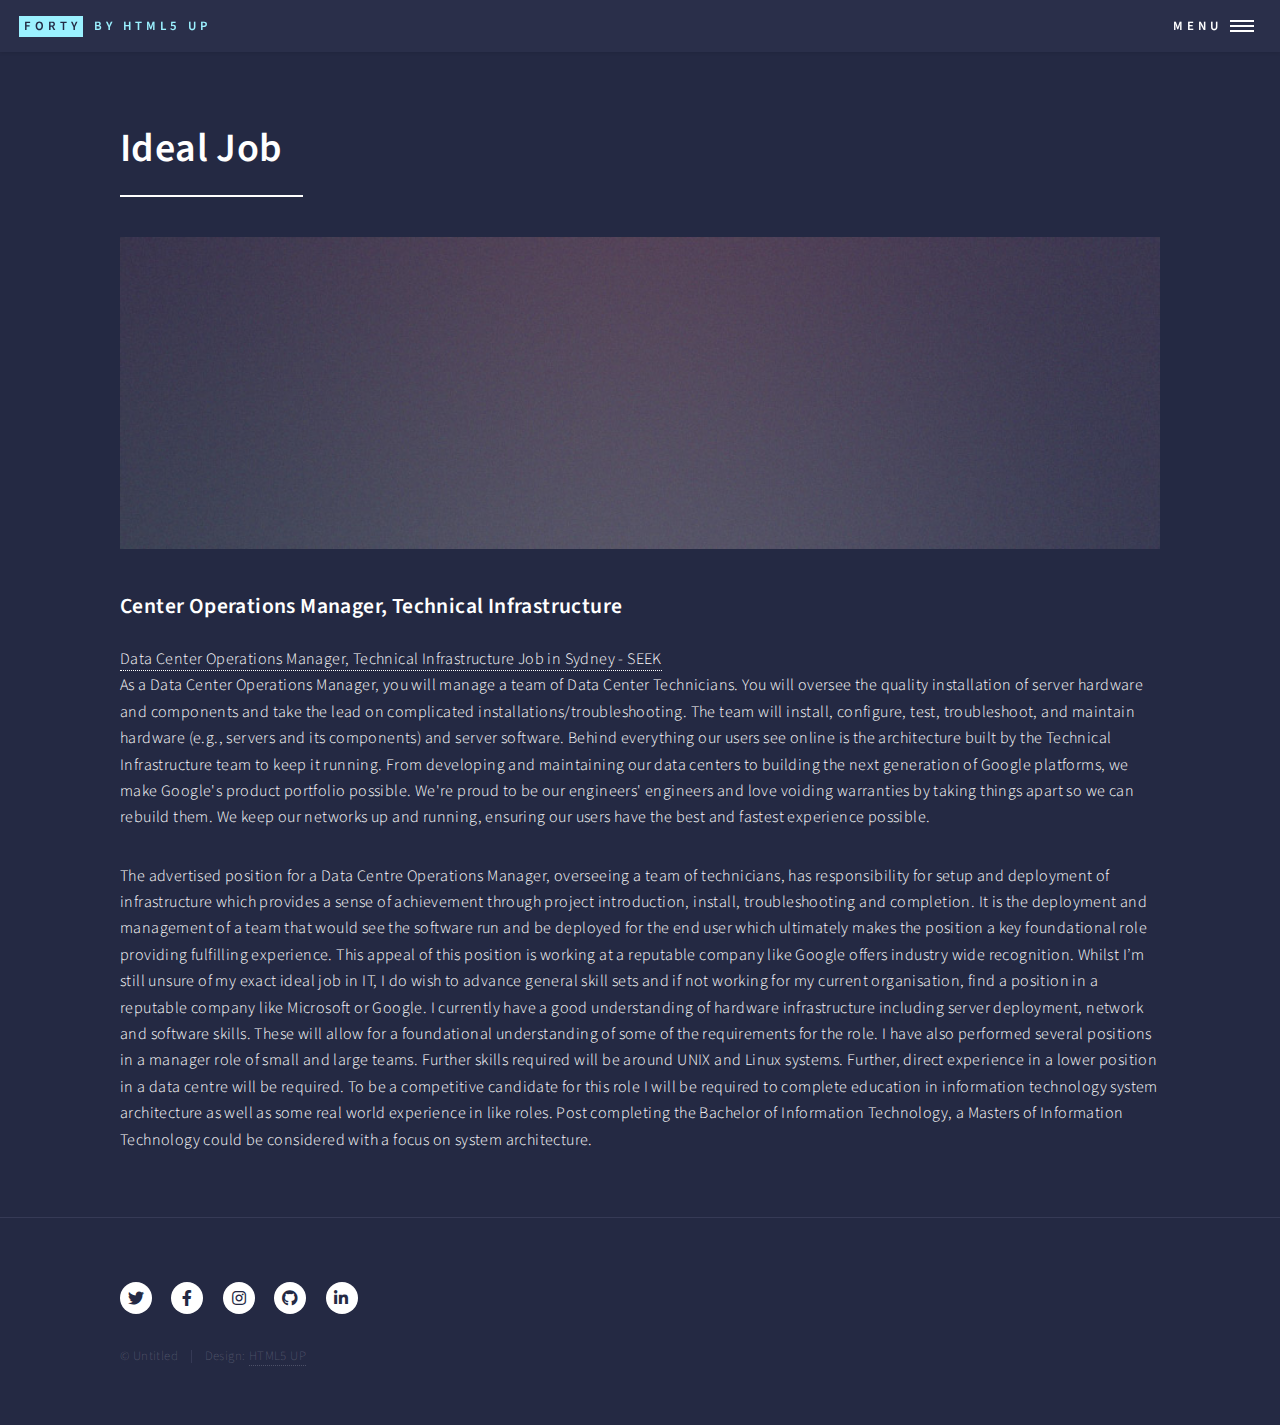
==== commit 110678a3: "Content" ====
--- a/job.html
+++ b/job.html
@@ -6,7 +6,7 @@
 -->
 <html>
 	<head>
-		<title>Generic - Forty by HTML5 UP</title>
+		<title>Andy Morrell - Ideal Job</title>
 		<meta charset="utf-8" />
 		<meta name="viewport" content="width=device-width, initial-scale=1, user-scalable=no" />
 		<link rel="stylesheet" href="assets/css/main.css" />
@@ -26,19 +26,15 @@
 					</header>
 
 				<!-- Menu -->
-					<nav id="menu">
-						<ul class="links">
-							<li><a href="index.html">Home</a></li>
-							<li><a href="landing.html">Landing</a></li>
-							<li><a href="generic.html">Generic</a></li>
-							<li><a href="elements.html">Elements</a></li>
-						</ul>
-						<ul class="actions stacked">
-							<li><a href="#" class="button primary fit">Get Started</a></li>
-							<li><a href="#" class="button fit">Log In</a></li>
-						</ul>
-					</nav>
-
+				<nav id="menu">
+					<ul class="links">
+						<li><a href="index.html">Home</a></li>
+						<li><a href="landing.html">Personal Profile</a></li>
+						<li><a href="job.html">Ideal Job</a></li>
+						<li><a href="test.html">Personal Profile</a></li>
+						<li><a href="project.html">Project</a></li>
+					</ul>
+				</nav>
 				<!-- Main -->
 					<div id="main" class="alt">
 
@@ -46,69 +42,35 @@
 							<section id="one">
 								<div class="inner">
 									<header class="major">
-										<h1>Generic</h1>
+										<h1>Ideal Job</h1>
 									</header>
 									<span class="image main"><img src="images/pic11.jpg" alt="" /></span>
-									<p>Donec eget ex magna. Interdum et malesuada fames ac ante ipsum primis in faucibus. Pellentesque venenatis dolor imperdiet dolor mattis sagittis. Praesent rutrum sem diam, vitae egestas enim auctor sit amet. Pellentesque leo mauris, consectetur id ipsum sit amet, fergiat. Pellentesque in mi eu massa lacinia malesuada et a elit. Donec urna ex, lacinia in purus ac, pretium pulvinar mauris. Curabitur sapien risus, commodo eget turpis at, elementum convallis elit. Pellentesque enim turpis, hendrerit.</p>
-									<p>Lorem ipsum dolor sit amet, consectetur adipiscing elit. Duis dapibus rutrum facilisis. Class aptent taciti sociosqu ad litora torquent per conubia nostra, per inceptos himenaeos. Etiam tristique libero eu nibh porttitor fermentum. Nullam venenatis erat id vehicula viverra. Nunc ultrices eros ut ultricies condimentum. Mauris risus lacus, blandit sit amet venenatis non, bibendum vitae dolor. Nunc lorem mauris, fringilla in aliquam at, euismod in lectus. Pellentesque habitant morbi tristique senectus et netus et malesuada fames ac turpis egestas. In non lorem sit amet elit placerat maximus. Pellentesque aliquam maximus risus, vel sed vehicula.</p>
-									<p>Interdum et malesuada fames ac ante ipsum primis in faucibus. Pellentesque venenatis dolor imperdiet dolor mattis sagittis. Praesent rutrum sem diam, vitae egestas enim auctor sit amet. Pellentesque leo mauris, consectetur id ipsum sit amet, fersapien risus, commodo eget turpis at, elementum convallis elit. Pellentesque enim turpis, hendrerit tristique lorem ipsum dolor.</p>
+									<p>
+
+										<h3>Center Operations Manager, Technical Infrastructure</h3>
+										<a href="https://www.seek.com.au/job/57261966?type=standout#sol=116c5c24f5fa4121b49470b9c17323d82f146685">Data Center Operations Manager, Technical Infrastructure Job in Sydney - SEEK</a>
+										<p>
+										As a Data Center Operations Manager, you will manage a team of Data Center Technicians. You will oversee the quality installation of server hardware and components and take the lead on complicated installations/troubleshooting. The team will install, configure, test, troubleshoot, and maintain hardware (e.g., servers and its components) and server software.
+										Behind everything our users see online is the architecture built by the Technical Infrastructure team to keep it running. From developing and maintaining our data centers to building the next generation of Google platforms, we make Google's product portfolio possible. We're proud to be our engineers' engineers and love voiding warranties by taking things apart so we can rebuild them. We keep our networks up and running, ensuring our users have the best and fastest experience possible.
+										</p>
+
+									</p>
+									<p>The advertised position for a Data Centre Operations Manager, overseeing a team of technicians, has responsibility for setup and deployment of infrastructure which provides a sense of achievement through project introduction, install, troubleshooting and completion. It is the deployment and management of a team that would see the software run and be deployed for the end user which ultimately makes the position a key foundational role providing fulfilling experience. 
+
+										This appeal of this position is working at a reputable company like Google offers industry wide recognition. Whilst I’m still unsure of my exact ideal job in IT, I do wish to advance general skill sets and if not working for my current organisation, find a position in a reputable company like Microsoft or Google.
+										
+										I currently have a good understanding of hardware infrastructure including server deployment, network and software skills. These will allow for a foundational understanding of some of the requirements for the role. I have also performed several positions in a manager role of small and large teams. 
+										
+										Further skills required will be around UNIX and Linux systems. Further, direct experience in a lower position in a data centre will be required. 
+										
+										To be a competitive candidate for this role I will be required to complete education in information technology system architecture as well as some real world experience in like roles. 
+										Post completing the Bachelor of Information Technology, a Masters of Information Technology could be considered with a focus on system architecture. 
+										</p>
+									<p></p>
 								</div>
 							</section>
 
 					</div>
-
-				<!-- Contact -->
-					<section id="contact">
-						<div class="inner">
-							<section>
-								<form method="post" action="#">
-									<div class="fields">
-										<div class="field half">
-											<label for="name">Name</label>
-											<input type="text" name="name" id="name" />
-										</div>
-										<div class="field half">
-											<label for="email">Email</label>
-											<input type="text" name="email" id="email" />
-										</div>
-										<div class="field">
-											<label for="message">Message</label>
-											<textarea name="message" id="message" rows="6"></textarea>
-										</div>
-									</div>
-									<ul class="actions">
-										<li><input type="submit" value="Send Message" class="primary" /></li>
-										<li><input type="reset" value="Clear" /></li>
-									</ul>
-								</form>
-							</section>
-							<section class="split">
-								<section>
-									<div class="contact-method">
-										<span class="icon solid alt fa-envelope"></span>
-										<h3>Email</h3>
-										<a href="#">information@untitled.tld</a>
-									</div>
-								</section>
-								<section>
-									<div class="contact-method">
-										<span class="icon solid alt fa-phone"></span>
-										<h3>Phone</h3>
-										<span>(000) 000-0000 x12387</span>
-									</div>
-								</section>
-								<section>
-									<div class="contact-method">
-										<span class="icon solid alt fa-home"></span>
-										<h3>Address</h3>
-										<span>1234 Somewhere Road #5432<br />
-										Nashville, TN 00000<br />
-										United States of America</span>
-									</div>
-								</section>
-							</section>
-						</div>
-					</section>
 
 				<!-- Footer -->
 					<footer id="footer">
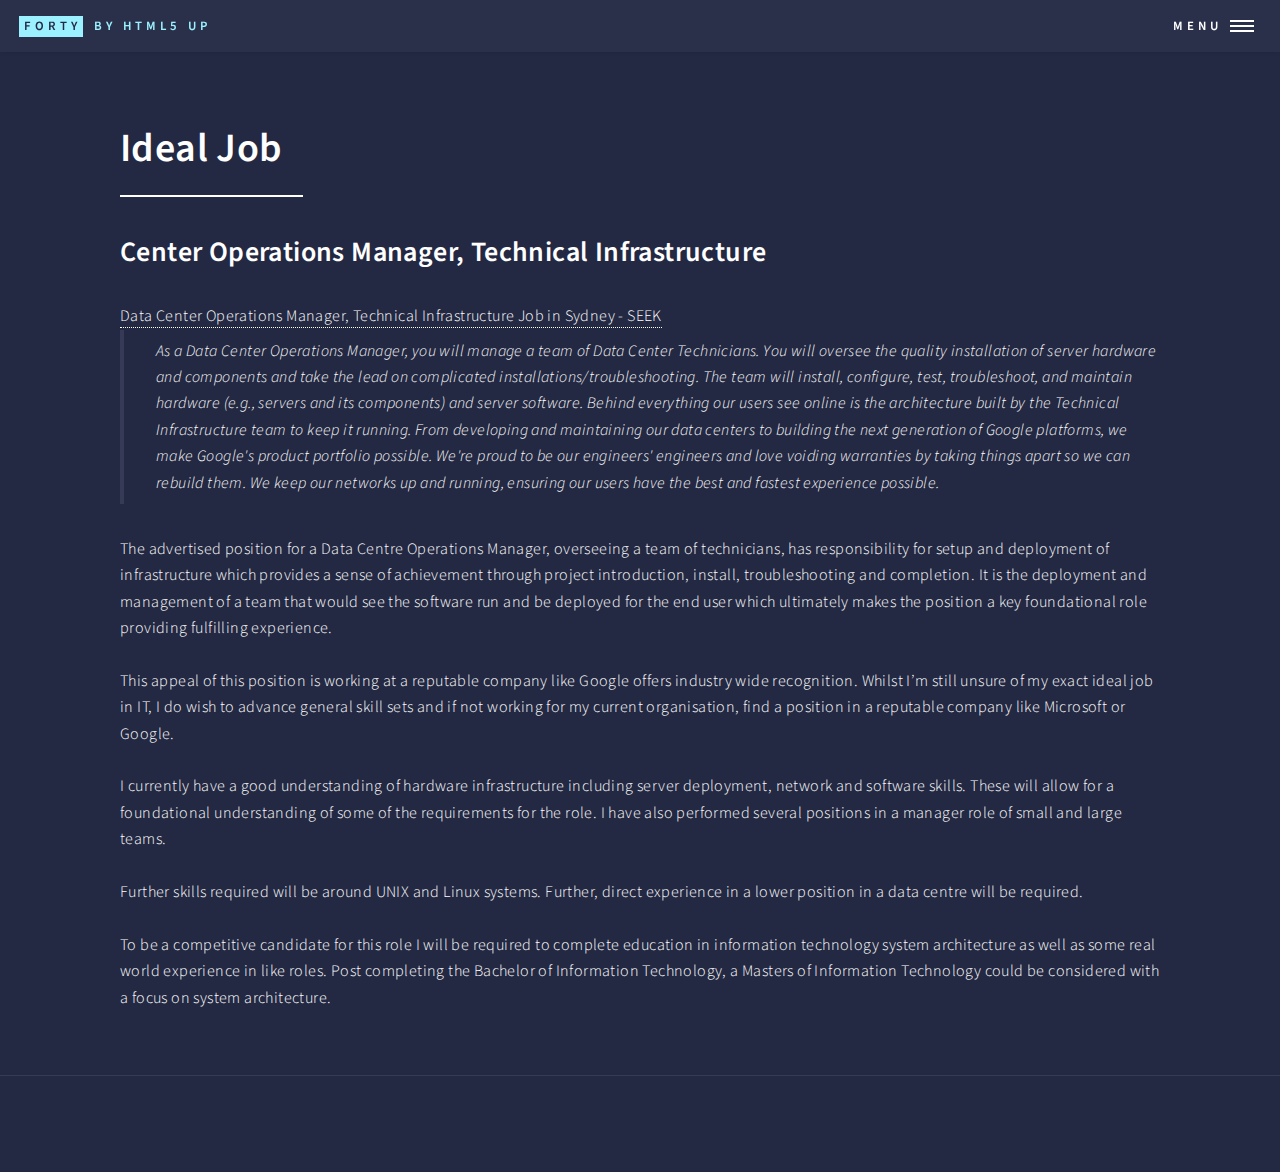
==== commit 44b6e99a: "Job and Project Update" ====
--- a/job.html
+++ b/job.html
@@ -44,25 +44,24 @@
 									<header class="major">
 										<h1>Ideal Job</h1>
 									</header>
-									<span class="image main"><img src="images/pic11.jpg" alt="" /></span>
 									<p>
 
-										<h3>Center Operations Manager, Technical Infrastructure</h3>
+										<h2>Center Operations Manager, Technical Infrastructure</h2>
 										<a href="https://www.seek.com.au/job/57261966?type=standout#sol=116c5c24f5fa4121b49470b9c17323d82f146685">Data Center Operations Manager, Technical Infrastructure Job in Sydney - SEEK</a>
-										<p>
+										<blockquote>
 										As a Data Center Operations Manager, you will manage a team of Data Center Technicians. You will oversee the quality installation of server hardware and components and take the lead on complicated installations/troubleshooting. The team will install, configure, test, troubleshoot, and maintain hardware (e.g., servers and its components) and server software.
 										Behind everything our users see online is the architecture built by the Technical Infrastructure team to keep it running. From developing and maintaining our data centers to building the next generation of Google platforms, we make Google's product portfolio possible. We're proud to be our engineers' engineers and love voiding warranties by taking things apart so we can rebuild them. We keep our networks up and running, ensuring our users have the best and fastest experience possible.
-										</p>
+									</blockquote>
 
 									</p>
 									<p>The advertised position for a Data Centre Operations Manager, overseeing a team of technicians, has responsibility for setup and deployment of infrastructure which provides a sense of achievement through project introduction, install, troubleshooting and completion. It is the deployment and management of a team that would see the software run and be deployed for the end user which ultimately makes the position a key foundational role providing fulfilling experience. 
-
+										<br><br>
 										This appeal of this position is working at a reputable company like Google offers industry wide recognition. Whilst I’m still unsure of my exact ideal job in IT, I do wish to advance general skill sets and if not working for my current organisation, find a position in a reputable company like Microsoft or Google.
-										
+										<br><br>
 										I currently have a good understanding of hardware infrastructure including server deployment, network and software skills. These will allow for a foundational understanding of some of the requirements for the role. I have also performed several positions in a manager role of small and large teams. 
-										
+										<br><br>
 										Further skills required will be around UNIX and Linux systems. Further, direct experience in a lower position in a data centre will be required. 
-										
+										<br><br>
 										To be a competitive candidate for this role I will be required to complete education in information technology system architecture as well as some real world experience in like roles. 
 										Post completing the Bachelor of Information Technology, a Masters of Information Technology could be considered with a focus on system architecture. 
 										</p>
@@ -75,16 +74,8 @@
 				<!-- Footer -->
 					<footer id="footer">
 						<div class="inner">
-							<ul class="icons">
-								<li><a href="#" class="icon brands alt fa-twitter"><span class="label">Twitter</span></a></li>
-								<li><a href="#" class="icon brands alt fa-facebook-f"><span class="label">Facebook</span></a></li>
-								<li><a href="#" class="icon brands alt fa-instagram"><span class="label">Instagram</span></a></li>
-								<li><a href="#" class="icon brands alt fa-github"><span class="label">GitHub</span></a></li>
-								<li><a href="#" class="icon brands alt fa-linkedin-in"><span class="label">LinkedIn</span></a></li>
-							</ul>
-							<ul class="copyright">
-								<li>&copy; Untitled</li><li>Design: <a href="https://html5up.net">HTML5 UP</a></li>
-							</ul>
+
+							
 						</div>
 					</footer>
 
--- a/assets/css/main.css
+++ b/assets/css/main.css
@@ -2364,6 +2364,11 @@
 			}
 
 		}
+
+
+/* Profile Image */
+
+		.circular--portrait { position: relative; width: 200px; height: 200px; overflow: hidden; border-radius: 500%; } .circular--portrait img { width: 100%; height: auto; }
 
 /* Pagination */
 
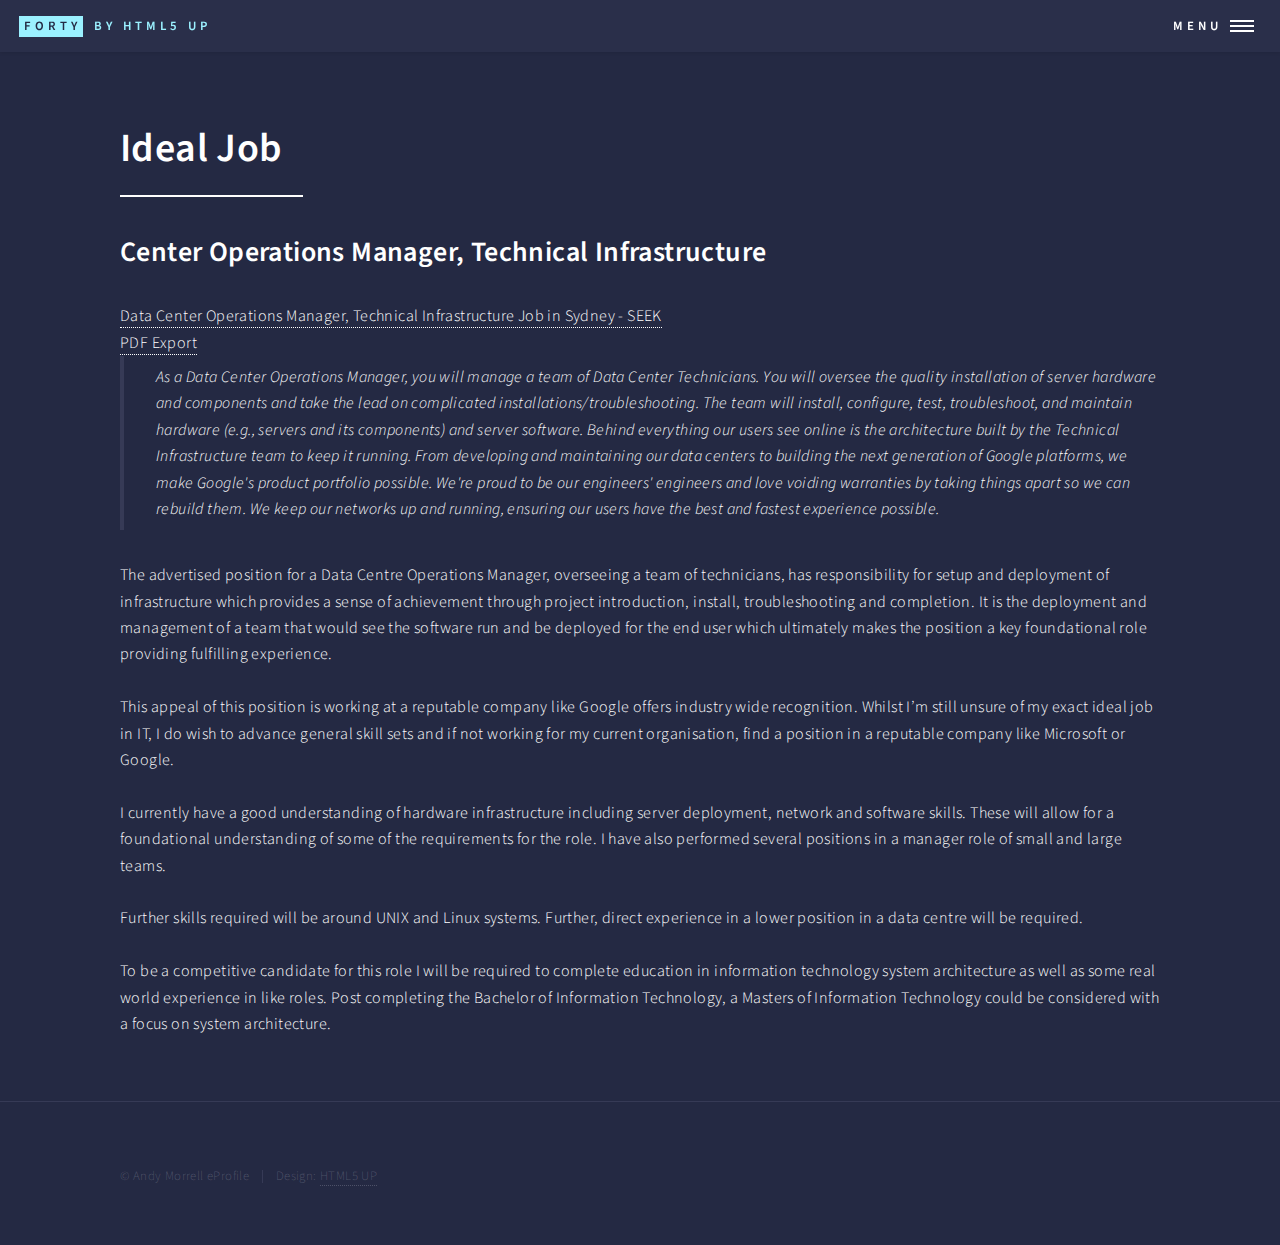
==== commit 46e21c29: "Final" ====
--- a/job.html
+++ b/job.html
@@ -29,7 +29,7 @@
 				<nav id="menu">
 					<ul class="links">
 						<li><a href="index.html">Home</a></li>
-						<li><a href="landing.html">Personal Profile</a></li>
+						<li><a href="personal.html">Personal Information</a></li>
 						<li><a href="job.html">Ideal Job</a></li>
 						<li><a href="test.html">Personal Profile</a></li>
 						<li><a href="project.html">Project</a></li>
@@ -48,6 +48,9 @@
 
 										<h2>Center Operations Manager, Technical Infrastructure</h2>
 										<a href="https://www.seek.com.au/job/57261966?type=standout#sol=116c5c24f5fa4121b49470b9c17323d82f146685">Data Center Operations Manager, Technical Infrastructure Job in Sydney - SEEK</a>
+										<br>
+										<a href="job.pdf">PDF Export</a>
+										<br>
 										<blockquote>
 										As a Data Center Operations Manager, you will manage a team of Data Center Technicians. You will oversee the quality installation of server hardware and components and take the lead on complicated installations/troubleshooting. The team will install, configure, test, troubleshoot, and maintain hardware (e.g., servers and its components) and server software.
 										Behind everything our users see online is the architecture built by the Technical Infrastructure team to keep it running. From developing and maintaining our data centers to building the next generation of Google platforms, we make Google's product portfolio possible. We're proud to be our engineers' engineers and love voiding warranties by taking things apart so we can rebuild them. We keep our networks up and running, ensuring our users have the best and fastest experience possible.
@@ -72,12 +75,14 @@
 					</div>
 
 				<!-- Footer -->
-					<footer id="footer">
-						<div class="inner">
-
-							
-						</div>
-					</footer>
+				<footer id="footer">
+					<div class="inner">
+						
+						<ul class="copyright">
+							<li>&copy; Andy Morrell eProfile</li><li>Design: <a href="https://html5up.net">HTML5 UP</a></li>
+						</ul>
+					</div>
+				</footer>
 
 			</div>
 
--- a/assets/css/main.css
+++ b/assets/css/main.css
@@ -2863,8 +2863,8 @@
 
 			.tiles article {
 				padding: 4em 3em 2em 3em ;
-				height: 30vh;
-				max-height: 30em;
+				height: 20vh;
+				max-height: 20em;
 				min-height: 20em;
 			}
 
